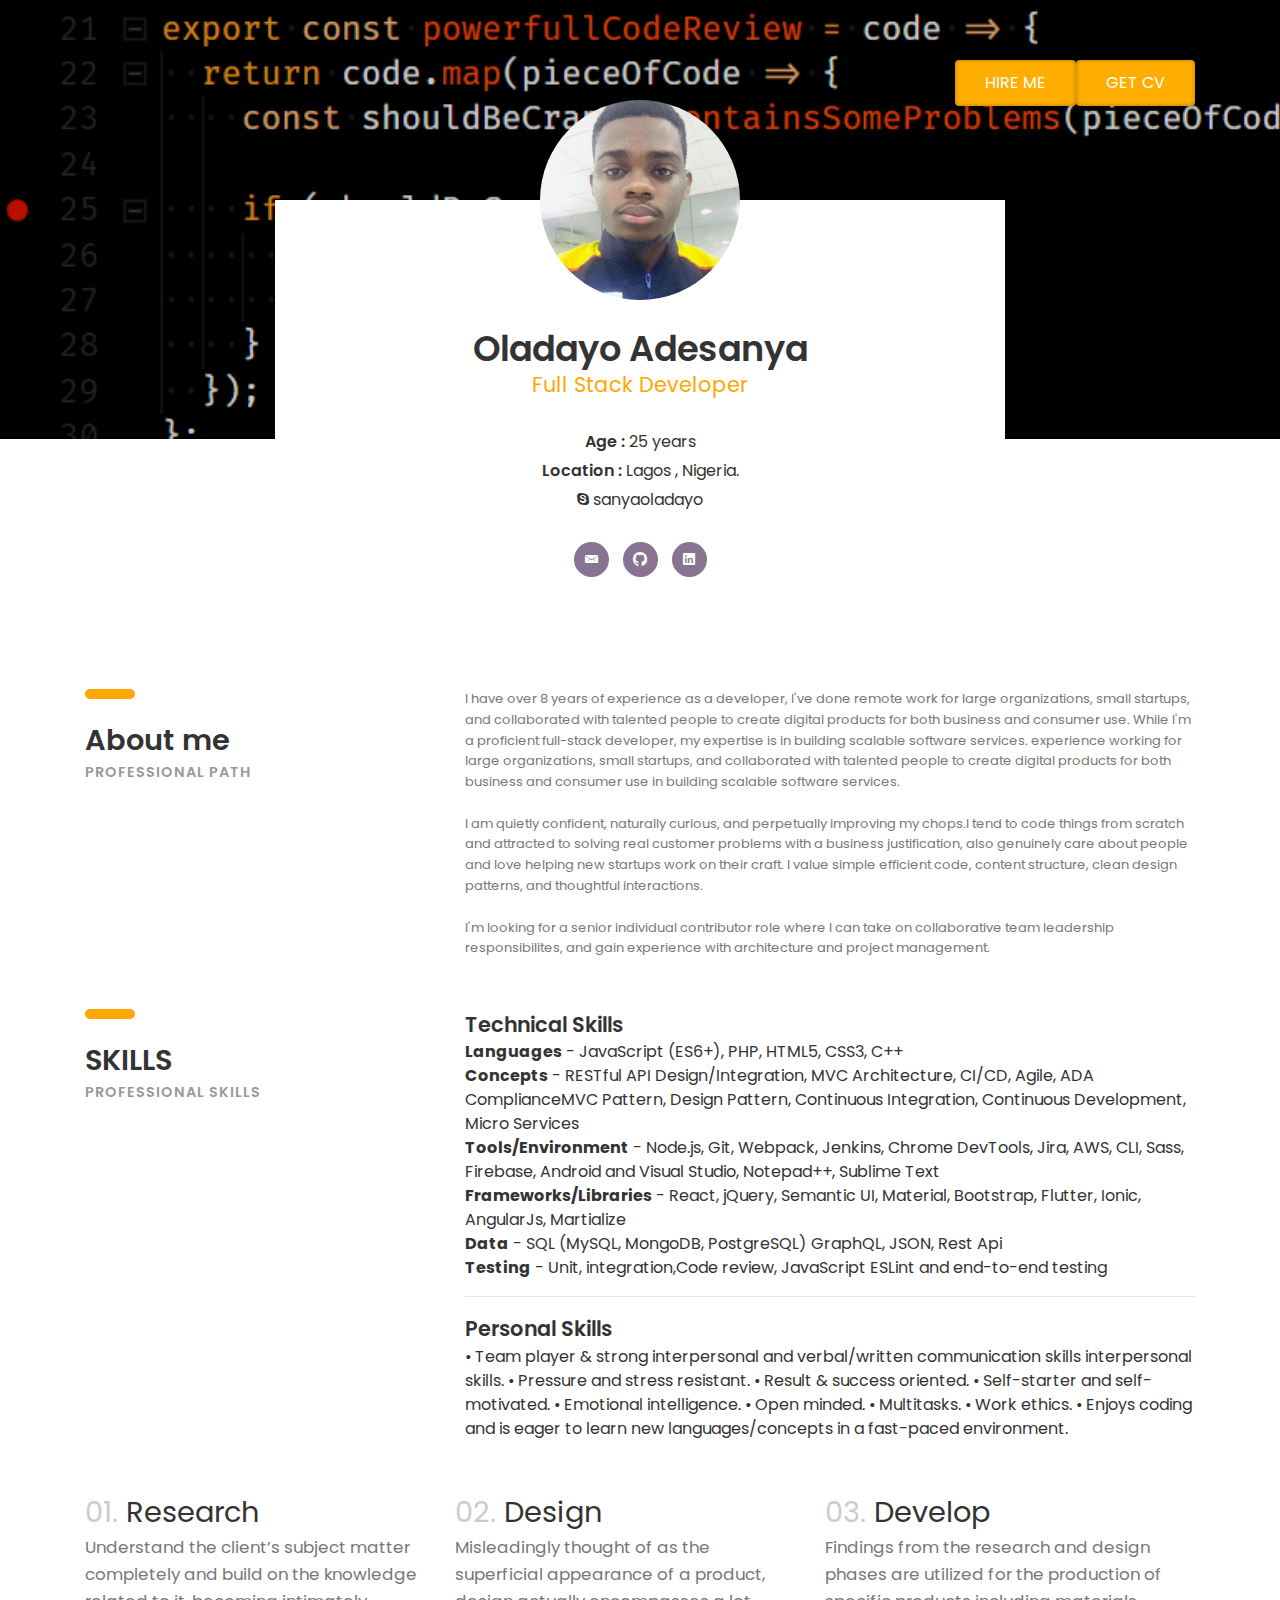
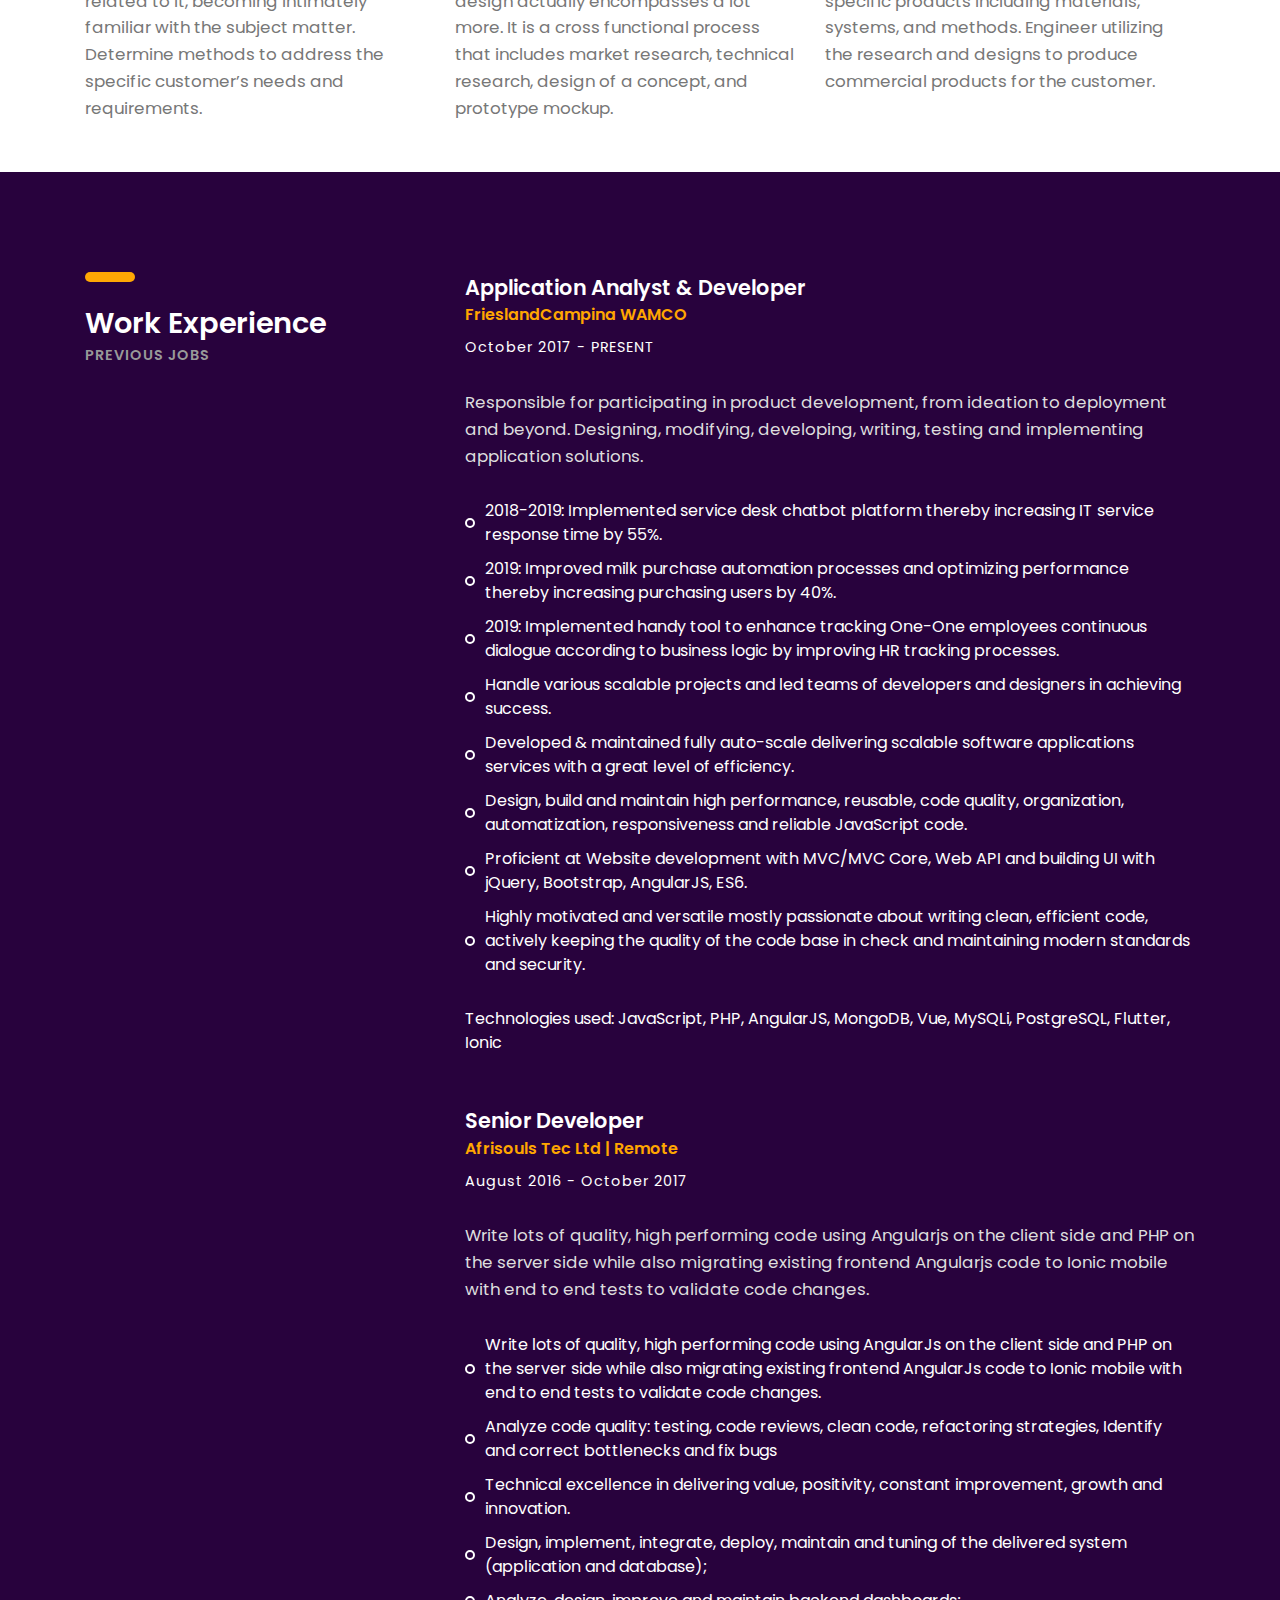
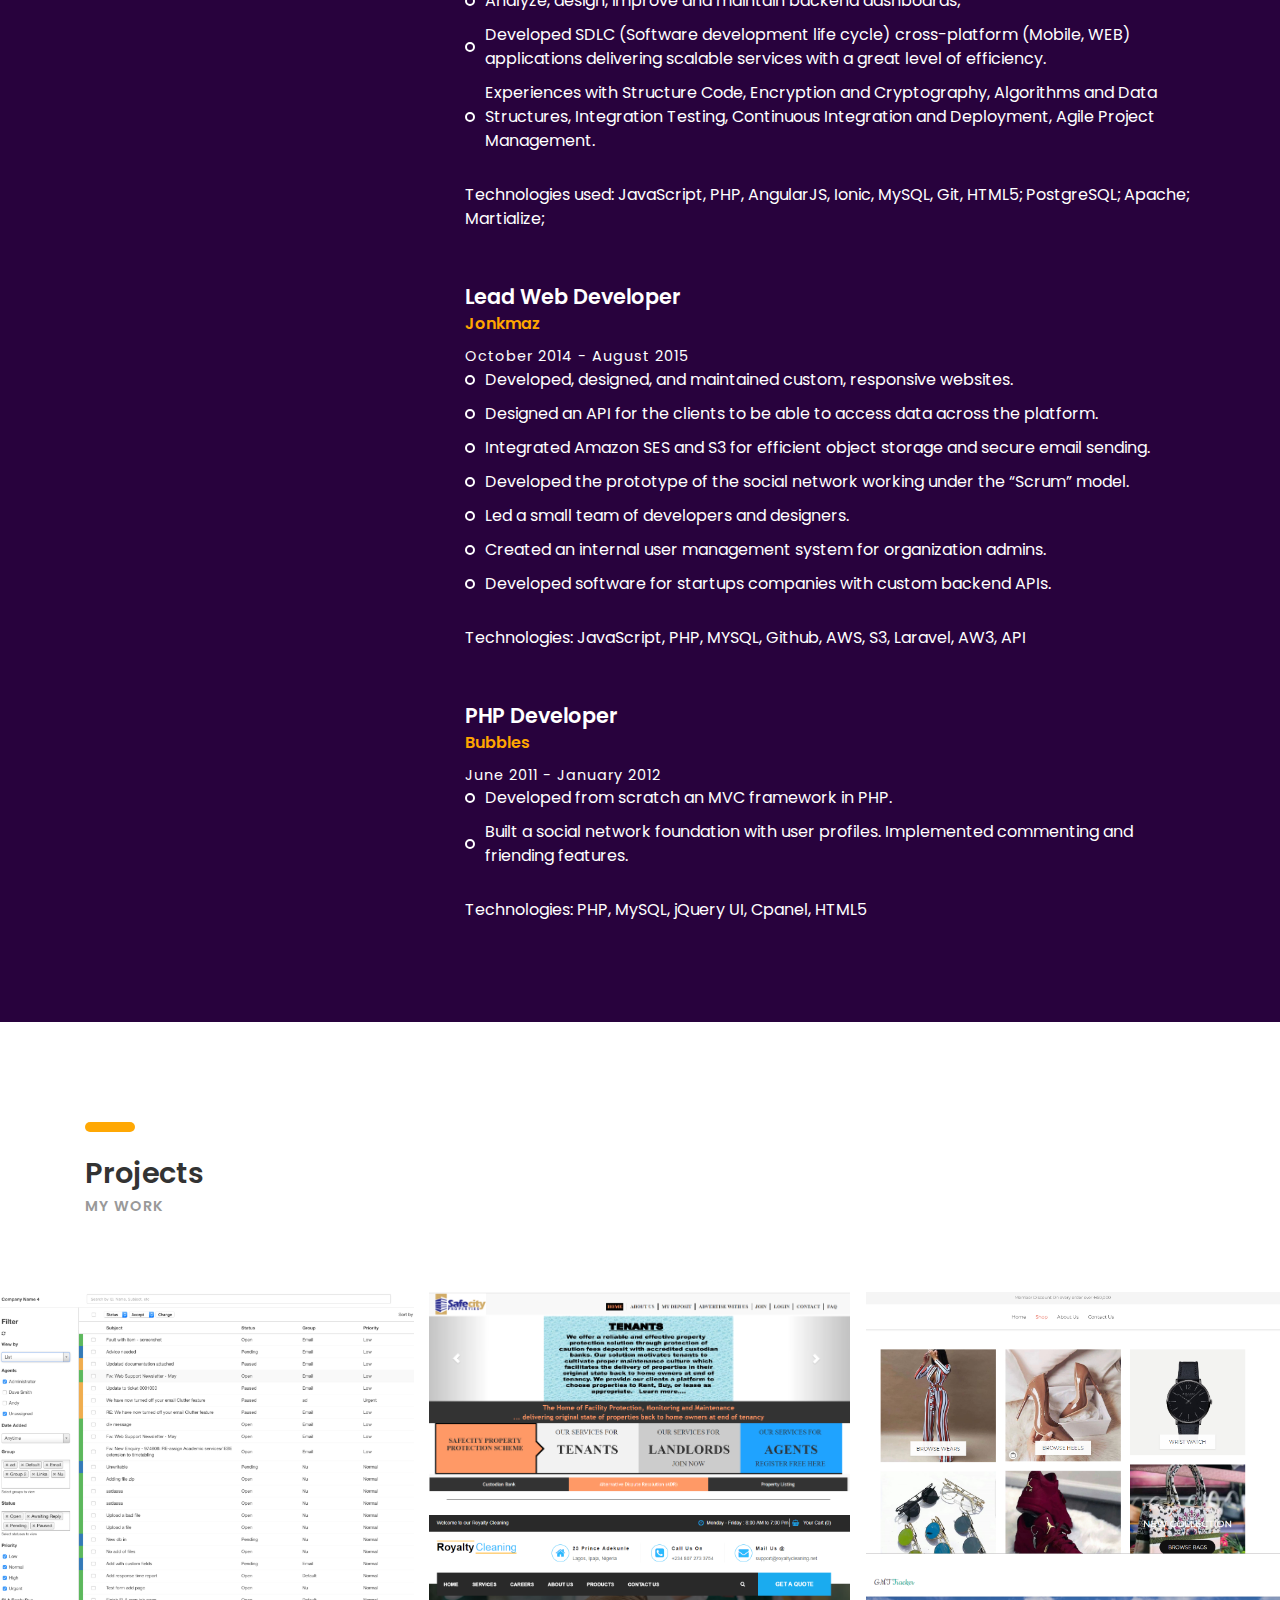
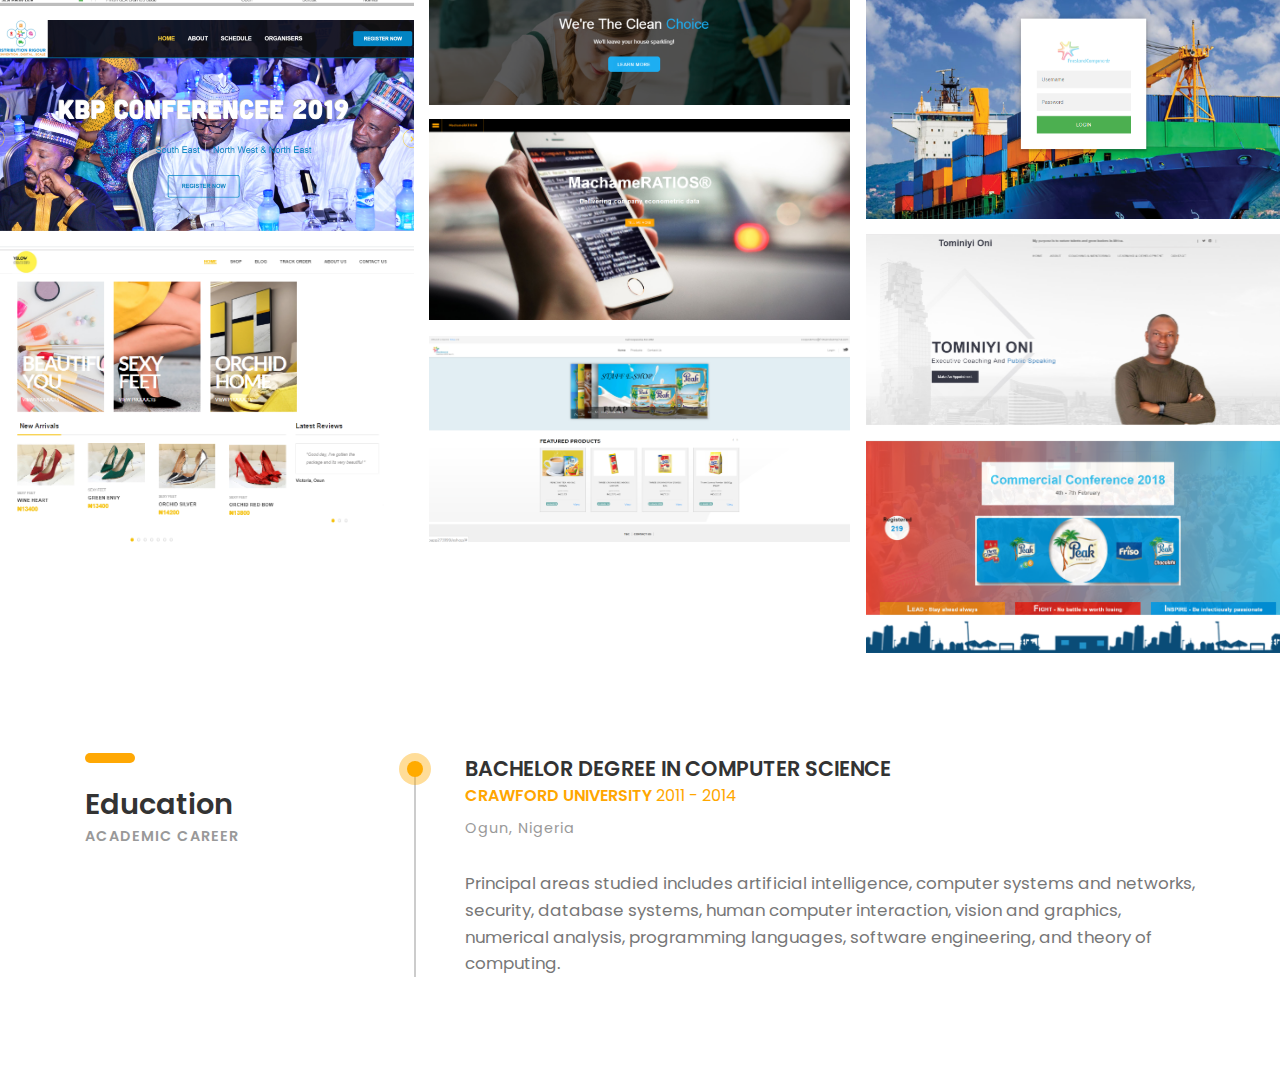
==== index.html @ 8fc43f2d "Update index.html" ====
<!DOCTYPE HTML>
<html lang="en">

<meta http-equiv="content-type" content="text/html;charset=UTF-8" />
<head>
	<title>Oladayo Adesanya - Resume </title>
	<meta http-equiv="X-UA-Compatible" content="IE=edge">
    <meta name="viewport" content="width=device-width, initial-scale=1">
	<meta charset="UTF-8">
	<link rel="shortcut icon" type="image/x-icon" href="cv.ico"/>
	
	<!-- Font -->
	
	<link href="https://fonts.googleapis.com/css?family=Poppins:400,500,600,700%7CAllura" rel="stylesheet">
	
	<!-- Stylesheets -->
	
	<link href="https://stackpath.bootstrapcdn.com/bootstrap/4.4.1/css/bootstrap.min.css" rel="stylesheet">
	
	<link href="/common-css/ionicons.css" rel="stylesheet">
	
	<link href="/common-css/fluidbox.min.css" rel="stylesheet">
	
	<link href="/01-cv-portfolio/css/styles.css" rel="stylesheet">
	
	<link href="/01-cv-portfolio/css/responsive.css" rel="stylesheet">
	
</head>
<body>
	<header>
		<div class="container">
				<a class="downlad-btn" style="cursor:pointer;" data-toggle="modal" onclick="wiget(0)" data-target="#myModal"> GET CV </a>
			
				<a class="downlad-btn btn-primary" style="cursor:pointer;" data-toggle="modal" onclick="wiget(1)" data-target="#myModal"> HIRE ME </a>
		</div>
	</header>
	
	<section class="intro-section">
		<div class="container">
			<div class="row">
				<div class="col-md-1 col-lg-2"></div>
				<div class="col-md-10 col-lg-8">
					<div class="intro">
						<div class="profile-img"><img src="images/dayo.jfif" alt=""></div>
						<h2><b>Oladayo Adesanya</b></h2>
						<h4 class="font-yellow">Full Stack Developer</h4>
						<ul class="information margin-tb-30">
							<li><b>Age : </b>25 years</li>
							<li><b>Location : </b>Lagos , Nigeria.</li>
							<li><i class="ion-social-skype"></i> sanyaoladayo </li>
						</ul>
						<ul class="social-icons">
							<li><a href="mailto:sanyaoladayo@gmail.com" target="_self"><i class="ion-email"></i></a></li>
							<li><a href="https://github.com/sanyaoladayo" target="_blank"> <i class="ion-social-github"></i> </a></li>
							<li><a href="https://www.linkedin.com/in/oladayo-a-65a210161/" target="_blank"><i class="ion-social-linkedin"></i></a></li>
						</ul>
					</div><!-- intro -->
				</div><!-- col-sm-8 -->
			</div><!-- row -->
		</div><!-- container -->
	</section>
	
	<section class="about-section section">
		<div class="container">
			<div class="row">
				<div class="col-sm-4">
					<div class="heading">
						<h3><b>About me</b></h3>
						<h6 class="font-lite-black"><b>PROFESSIONAL PATH</b></h6>
					</div>
				</div><!-- col-sm-4 -->
				<div class="col-sm-8">
					<p class="margin-b-50" style="font-size:13px;">
						
							I have over 8 years of experience as a developer,  I've done remote work for large organizations, small startups, and collaborated with talented people to create digital products for both business and consumer use. While I'm a proficient full-stack developer, my expertise is in building scalable software services.
							experience working for large organizations, small startups, and collaborated with talented people to create digital products for both business and consumer use in building scalable software services.
							<br/><br/>
								I am quietly confident, naturally curious, and perpetually improving my chops.I tend to code things from scratch and attracted to solving real customer problems with a business justification, also genuinely care about people and love helping new startups work on their craft. I value simple efficient code, content structure, clean design patterns, and thoughtful interactions. 
 
								<br/><br/>I'm looking for a senior individual contributor role where I can take on collaborative team leadership responsibilites, and gain experience with architecture and project management.
						 </p>
				</div><!-- col-sm-8 -->
				<div class="col-sm-4">
						<div class="heading">
							<h3><b>SKILLS</b></h3>
							<h6 class="font-lite-black"><b>PROFESSIONAL SKILLS</b></h6>
						</div>
					</div><!-- col-sm-4 -->

					
					<div class="col-sm-8">
							<h4><b>Technical Skills</b></h4>
							<ul>
									<li><strong>Languages</strong> - JavaScript (ES6+), PHP, HTML5, CSS3, C++</li>
									<li><strong>Concepts</strong> - RESTful API Design/Integration, MVC Architecture, CI/CD, Agile, ADA ComplianceMVC Pattern, Design Pattern, Continuous Integration, Continuous Development, Micro Services</li>
									<li><strong>Tools/Environment</strong> - Node.js, Git, Webpack, Jenkins, Chrome DevTools, Jira, AWS, CLI, Sass, Firebase, Android and Visual Studio, Notepad++, Sublime Text</li>
									<li><strong>Frameworks/Libraries</strong> - React, jQuery, Semantic UI, Material, Bootstrap, Flutter, Ionic, AngularJs, Martialize </li>
									<li><strong>Data</strong> - SQL (MySQL, MongoDB, PostgreSQL) GraphQL, JSON, Rest Api</li>
									<li><strong>Testing</strong> - Unit, integration,Code review, JavaScript ESLint and end-to-end testing</li>
									</ul>
									<hr/>
									<h4><b>Personal Skills</b></h4>
									
									&bull;	Team player & strong interpersonal and verbal/written communication skills interpersonal skills. 
									&bull;	Pressure and stress resistant.
									&bull;	Result & success oriented.
									&bull;	Self-starter and self-motivated. 
									&bull;	Emotional intelligence.
									&bull;	Open minded.
									&bull;	Multitasks.
									&bull;	Work ethics. 
									&bull;	Enjoys coding and is eager to learn new languages/concepts in a fast-paced environment.

							<p class="margin-b-50" style="font-size:13px;">
									
									 </p>
						</div><!-- col-sm-8 -->
			
	<div class="row col-sm-12 col-md-12 col-lg-12" style="background:#fff;">

		<div class="col-sm-4" >

		<div class="">
			<h3><span style="color: #cccccc;">01.</span>&nbsp;Research</h3>
<p>Understand the client’s subject matter completely and build on the knowledge related to it, becoming intimately familiar with the subject matter. Determine methods to address the specific customer’s needs and requirements.</p>

		</div>
	</div>
	<div class="col-sm-4">

		<div class="">
			<h3><span style="color: #cccccc;">02.</span>&nbsp;Design</h3>
<p>Misleadingly thought of as the superficial appearance of a product, design&nbsp;actually encompasses a lot more. It is a cross functional process that includes market research, technical research, design of a concept,&nbsp;and prototype mockup.</p>

		</div>
	</div>
	<div class="col-sm-4">

		<div class="">
			<h3><span style="color: #cccccc;">03.</span>&nbsp;Develop</h3>
<p>Findings from the research and design phases are utilized for the production of specific products including materials, systems, and methods. Engineer utilizing the research and designs to produce commercial products for the customer.</p>

		</div>
	</div>
		


			</div><!-- row -->
		</div><!-- container -->
	</section><!-- about-section -->
	
	<section class="experience-section section" style="display:;">
		<div class="container">
			<div class="row">
				<div class="col-sm-4">
					<div class="heading">
						<h3><b>Work Experience</b></h3>
						<h6 class="font-lite-black"><b>PREVIOUS JOBS</b></h6>
					</div>
				</div><!-- col-sm-4 -->
				<div class="col-sm-8">
				
					<div class="experience margin-b-50">
						<h4><b>Application Analyst & Developer </b></h4>
						<h5 class="font-yellow"><b>FrieslandCampina WAMCO </b></h5>
						<h6 class="margin-t-10">October 2017 - PRESENT</h6>
						<p class="font-semi-white margin-tb-30"><i class="fa fa-arrow-right"></i> 
							 Responsible for participating in product development, from ideation to deployment and beyond. Designing, modifying, developing, writing, testing and implementing application solutions.</p>
						<ul class="list margin-b-30">
							<li>2018-2019: Implemented service desk chatbot platform thereby increasing IT service response time by 55%.</li>
<li>2019: Improved milk purchase automation processes and optimizing performance thereby increasing purchasing users by 40%.</li>
<li>2019: Implemented handy tool to enhance tracking One-One employees continuous dialogue according to business logic by improving HR tracking processes.</li>
					<li> Handle various scalable projects and led teams of developers and designers in achieving success. </li>
					<li>	Developed & maintained fully auto-scale delivering scalable software applications services with a great level of efficiency. </li>
					<li>	Design, build and maintain high performance, reusable, code quality, organization, automatization, responsiveness and reliable JavaScript code.</li>
					<li>	Proficient at Website development with MVC/MVC Core, Web API and building UI with jQuery, Bootstrap, AngularJS, ES6.</li>
					<li>	Highly motivated and versatile mostly passionate about writing clean, efficient code, actively keeping the quality of the code base in check and maintaining modern standards and security.</li>
					
					
				
				
				</ul>
					Technologies used: JavaScript, PHP, AngularJS, MongoDB, Vue, MySQLi, PostgreSQL, Flutter, Ionic
					</div><!-- experience -->
					
					<div class="experience margin-b-50">
						<h4><b>Senior Developer</b></h4>
						<h5 class="font-yellow"><b>Afrisouls Tec Ltd | Remote</b></h5>
						<h6 class="margin-t-10">August 2016 - October 2017</h6>
						<p class="font-semi-white margin-tb-30">
							Write lots of quality, high performing code using Angularjs on the client side and PHP on the server side while also migrating existing frontend Angularjs code to Ionic mobile with end to end tests to validate code changes.</p>
						<ul class="list margin-b-30">
							<li>	Write lots of quality, high performing code using AngularJs on the client side and PHP on the server side while also migrating existing frontend AngularJs code to Ionic mobile with end to end tests to validate code changes.</li>
								<li>	Analyze code quality: testing, code reviews, clean code, refactoring strategies, Identify and correct bottlenecks and fix bugs</li>
									<li>	Technical excellence in delivering value, positivity, constant improvement, growth and innovation. </li>
										<li>	Design, implement, integrate, deploy, maintain and tuning of the delivered system (application and database);</li>
											<li>	 Analyze, design, improve and maintain backend dashboards;</li>
												<li>Developed SDLC (Software development life cycle) cross-platform (Mobile, WEB) applications delivering scalable services with a great level of efficiency.</li>
													<li>	Experiences with Structure Code, Encryption and Cryptography, Algorithms and Data Structures, Integration Testing, Continuous Integration and Deployment, Agile Project Management.</li>

						</ul>Technologies used: JavaScript, PHP, AngularJS, Ionic, MySQL, Git, HTML5; PostgreSQL; Apache; Martialize;
					</div><!-- experience -->
					<div class="experience margin-b-50">
							<h4><b>Lead Web Developer</b></h4>
							<h5 class="font-yellow"><b>Jonkmaz </b></h5>
							<h6 class="margin-t-10">October 2014 - August 2015</h6>
							<!--<p class="font-semi-white margin-tb-30">Website and software application designing, building, maintaining, streamlining navigation and increasing online presence to potential customers.</p>
							-->
							<ul class="list margin-b-30">
									<li>	Developed, designed, and maintained custom, responsive websites.</li>
									<li>	Designed an API for the clients to be able to access data across the platform.</li>
									<li>	Integrated Amazon SES and S3 for efficient object storage and secure email sending.</li>
								    <li>	Developed the prototype of the social network working under the “Scrum” model.</li>
									<li>	Led a small team of developers and designers.</li>
									<li>	Created an internal user management system for organization admins.</li>
									<li>	Developed software for startups companies with custom backend APIs.</li>
									</ul> Technologies: JavaScript, PHP, MYSQL, Github, AWS, S3, Laravel, AW3, API
						</div><!-- experience -->

						<div class="experience margin-b-50">
								<h4><b>PHP Developer</b></h4>
								<h5 class="font-yellow"><b>Bubbles </b></h5>
								<h6 class="margin-t-10">June 2011 - January 2012</h6>
								<!--<p class="font-semi-white margin-tb-30">Website and software application designing, building, maintaining, streamlining navigation and increasing online presence to potential customers.</p>
								-->
								<ul class="list margin-b-30">
							<li>	Developed from scratch an MVC framework in PHP.</li>
                      <li>Built a social network foundation with user profiles. Implemented commenting and friending features. 
						</li></ul>Technologies: PHP, MySQL, jQuery UI, Cpanel, HTML5</div>
					
				</div><!-- col-sm-8 -->
			</div><!-- row -->
		</div><!-- container -->
		
	</section><!-- experience-section -->

	
	<section class="portfolio-section section">
			<div class="container">
				<div class="row">
					<div class="col-sm-4">
						<div class="heading">
							<h3><b>Projects</b></h3>
							<h6 class="font-lite-black"><b>MY WORK</b></h6>
						</div>
					</div><!-- col-sm-4 -->
					<div class="col-sm-8">
						<div class="portfolioFilter clearfix margin-b-80">
						</div><!-- portfolioFilter -->
					</div><!-- col-sm-8 -->
				</div><!-- row -->
			</div><!-- container -->
			
			<div class="portfolioContainer">
					<div class="p-item web-design portfolio-column">
							<img src="images/Screenshot_12.png" alt="">
							<div class="portfolio-hover">
								<div class="portfolio-content"> 
									<h2>Service Desk</h2>
									<p>SERVICE MANAGEMENT SYSTEM THAT ALLOWS YOU TO CONSOLIDATE TOOLS, TRANSFORM THE WAY YOU DELIVER SERVICES,  AND IMPROVE CUSTOMER EXPERIENCE. </p>
								</div>
								<div class="portfolio-overlay"></div>
							</div>
							
						</div><!-- p-item -->

						<div class="p-item web-design portfolio-column">
								<img src="images/Screenshot_15.png" alt="">
								<div class="portfolio-hover">
									<div class="portfolio-content">
										<h2>SafecityProperties </h2>
										<p>NIGERIA'S LEADING TENANTS PROPERTY PLATFORM.</p>
									</div>
									<div class="portfolio-overlay"></div>
								</div>
								
							</div><!-- p-item -->

				<div class="p-item web-design portfolio-column">
						<img src="images/Screenshot_5.png" alt="">
						<div class="portfolio-hover">
							<div class="portfolio-content">
								<h2>Eiley Collection</h2>
								<p>Online Fashion Store </p>
								<!-- <hr>
								<p><a class="view">View Site</a> </p> -->
							</div>
							<div class="portfolio-overlay"></div>
						</div>
				</div><!-- p-item -->

				<div class="p-item web-design portfolio-column">
					<img src="images/Screenshot_1.png" alt="">
					<div class="portfolio-hover">
						<div class="portfolio-content">
							 <h2>Royalty Cleaning </h2>
							<p>CLEANING SERVICES</p>
							
							<!-- <hr>
								<p><a class="view">View Site</a> </p> -->
						</div>
						<div class="portfolio-overlay"></div>
					</div>
			</div><!-- p-item -->

			<div class="p-item web-design portfolio-column">
				<img src="images/Screenshot_2.png" alt="">
				<div class="portfolio-hover">
					<div class="portfolio-content">
						<h2>GMT Tracker</h2>
						<p>INVOICE SHIPPMENT TRACKING </p>
						<!-- <hr>
						<p>View details.</p> -->
					</div>
					<div class="portfolio-overlay"></div>
				</div>
		</div><!-- p-item -->


		<div class="p-item web-design portfolio-column">
			<img src="images/Screenshot_3.png" alt="">
			<div class="portfolio-hover">
				<div class="portfolio-content">
					<h2>KBP Conference </h2>
					<p>CONFERENCE PORTAL </p>
					<!-- <hr>
					<p>View details.</p> -->
				</div>
				<div class="portfolio-overlay"></div>
			</div>
	</div><!-- p-item, sp , yeloorchild. confer 20  -->


	<div class="p-item web-design portfolio-column">
		<img src="images/Screenshot_4.png" alt="">
		<div class="portfolio-hover">
			<div class="portfolio-content">
				<h2>MachameRATIOS</h2>
				<p>DELIVERING DATA </p>
				<!-- <hr>
				<p>View details.</p> -->
			</div>
			<div class="portfolio-overlay"></div>
		</div>
		
</div><!-- p-item -->

<div class="p-item web-design portfolio-column">
	<img src="images/Screenshot_6.png" alt="">
	<div class="portfolio-hover">
		<div class="portfolio-content">
			<h2>Tominiyi Oni</h2>
			
			<p>EXECUTIVE COACHING AND PUBLIC SPEAKING </p>
			<!-- <hr>
				<p><a class="view">View Site</a> </p> -->
		</div>
		<div class="portfolio-overlay"></div>
	</div>
	
</div><!-- p-item -->

<div class="p-item web-design portfolio-column">
	<img src="images/Screenshot_11.png" alt="">
	<div class="portfolio-hover">
		<div class="portfolio-content">
			<h2>Yelow Orchid </h2>
			<p>FASHION STORE</p>
			<!-- <hr>	<p><a class="view">View Site</a> </p> -->
		</div>
		<div class="portfolio-overlay"></div>
	</div>
	
</div><!-- p-item -->

<div class="p-item web-design portfolio-column">
	<img src="images/Screenshot_10.png" alt="">
	<div class="portfolio-hover">
		<div class="portfolio-content">
			<h2>Staff E-shop</h2>
			<p>EMPLOYEES SHOPPING PORTAL</p>
		</div>
		<div class="portfolio-overlay"></div>
	</div>
	
</div><!-- p-item -->

<div class="p-item web-design portfolio-column">
	<img src="images/Screenshot_9.png" alt="">
	<div class="portfolio-hover">
		<div class="portfolio-content">
			<h2>SALES CONFERENCE </h2>
			<p>CONFERENCE PORTAL</p>
		</div>
		<div class="portfolio-overlay"></div>
	</div>
	
</div><!-- p-item -->


			
			</div><!-- portfolioContainer -->
			
		</section><!-- portfolio-section -->
	
	<section class="education-section section">
		<div class="container">
			<div class="row">
				<div class="col-sm-4">
					<div class="heading">
						<h3><b>Education</b></h3>
						<h6 class="font-lite-black"><b>ACADEMIC CAREER</b></h6>
					</div>
				</div><!-- col-sm-4 -->
				<div class="col-sm-8">
					<div class="education-wrapper">
					   <div class="education margin-b-50">
							<h4><b>BACHELOR DEGREE IN COMPUTER SCIENCE</b></h4>
							<h5 class="font-yellow"><b>CRAWFORD  UNIVERSITY</b> 2011 - 2014</h5>
							<h6 class="font-lite-black margin-t-10">Ogun, Nigeria</h6>
							<p class="margin-tb-30">Principal areas studied includes artificial intelligence, computer systems and networks, security, database systems, human computer interaction, vision and graphics, numerical analysis, programming languages, software engineering, and theory of computing.</p>
						</div><!-- education -->
					</div><!-- education-wrapper -->
				</div><!-- col-sm-8 -->
			</div><!-- row -->
		</div><!-- container -->
		
	</section><!-- about-section -->
	
	
	<footer style="display: none">
		<p class="copyright">
Copyright &copy;<script>document.write(new Date().getFullYear());</script> All rights reserved 
		</p>

	</footer>
	<!-- Modal -->
<div id="myModal" class="modal fade" role="dialog">
		<div class="modal-dialog">
	  
		  <!-- Modal content-->
		  <div class="modal-content">
			<div class="modal-header">
			  <button type="button" class="close" data-dismiss="modal">&times;</button>
			  <h4 class="modal-title">CV</h4>
			</div>
			<div class="modal-body">
			  <p >
					<div id="form">
						<form name="form1" method="post" action="javascript:cvnotify();">
							<input type="" value="" id="wigetvalue" />
								<div class="input-group">
									<input type="text" class="form-control" id="email1" name="email1" placeholder="Your email address">
									<div class="input-group-btn">
										<button class="btn btn-primary" type="submit">
										Notify <i class="ion-paper-airplane"></i>
										</button>
									</div>
								</div>
								<div id="error" style="color:red;"></div> 
						</form>
				    </div>
					    <div id="cvnotify">
							<h4>Notification</h4>
							<div>I have been notified about your interest, I will be reaching out to you. Cheers </div>
						</div>
			  </p>
			  
			</div>
			<div class="modal-footer">
			  <button type="button" class="btn btn-default" data-dismiss="modal">Close</button>
			</div>
		  </div>
	  
		</div>
	  </div>
	  <div id="load">...</div>
	  
		<!-- <div class="content-blocks pop">
			<div id="close-pop" class="close-pop">Close <i class="ion-ios-close-empty"></i></div>
			<section class="content"></section>
		</div> -->
	  
	<!-- SCIPTS -->
	<script src="common-js/jquery-3.2.1.min.js"></script>
	
	<script src="common-js/tether.min.js"></script>
	
	<script src="common-js/bootstrap.js"></script>
	
	<script src="common-js/isotope.pkgd.min.js"></script>
	
	<script src="common-js/jquery.waypoints.min.js"></script>
	
	<script src="common-js/scripts.js"></script>
	<script>
		function wiget(w){
			$('#wigetvalue').val(w);
			if(w > 0)
			$('.modal-title').text('HIRE ME'); 
		   else
           $('.modal-title').text('GET CV');

		   if($('#wigetvalue').val() !== w)
		   $('#form').show(); $('#cvnotify').hide();
		}
		function cvnotify(){
			
			var inputMail = $('#email1').val();
			var text = $('#wigetvalue').val();
			$('#error').text('');
			var mailformat = /^\w+([\.-]?\w+)*@\w+([\.-]?\w+)*(\.\w{2,3})+$/;
				if(inputMail.match(mailformat))
				{
				document.form1.email1.focus();
				//return true;
				//send form
				$("#load").load( "sendcv.php?to="+inputMail+'&e='+text);
				$('#form').hide(); $('#cvnotify').show();
				}
				else
				{
				$('#error').text("You have entered an invalid email address!");
				document.form1.email1.focus();
				return false;
				}
		}

</script>


</body>

</html>
---- common-css/fluidbox.min.css ----
@-webkit-keyframes a{0%{-webkit-transform:translate(-50%,-50%) rotateX(0) rotateY(0);transform:translate(-50%,-50%) rotateX(0) rotateY(0)}50%{-webkit-transform:translate(-50%,-50%) rotateX(-180deg) rotateY(0);transform:translate(-50%,-50%) rotateX(-180deg) rotateY(0)}to{-webkit-transform:translate(-50%,-50%) rotateX(-180deg) rotateY(-180deg);transform:translate(-50%,-50%) rotateX(-180deg) rotateY(-180deg)}}@keyframes a{0%{-webkit-transform:translate(-50%,-50%) rotateX(0) rotateY(0);transform:translate(-50%,-50%) rotateX(0) rotateY(0)}50%{-webkit-transform:translate(-50%,-50%) rotateX(-180deg) rotateY(0);transform:translate(-50%,-50%) rotateX(-180deg) rotateY(0)}to{-webkit-transform:translate(-50%,-50%) rotateX(-180deg) rotateY(-180deg);transform:translate(-50%,-50%) rotateX(-180deg) rotateY(-180deg)}}.fluidbox{outline:none}.fluidbox__overlay{background-color:hsla(0,0%,100%,.85);cursor:pointer;cursor:zoom-out;opacity:0;pointer-events:none;position:fixed;top:-100%;left:0;bottom:-100%;right:0;-webkit-transition:all .5s ease-in-out;transition:all .5s ease-in-out}.fluidbox--opened .fluidbox__overlay{pointer-events:auto}.fluidbox__wrap{background-position:center center;background-size:cover;margin:0 auto;position:relative;-webkit-transition:all .5s ease-in-out;transition:all .5s ease-in-out}.fluidbox--closed .fluidbox__thumb,.fluidbox__thumb{-webkit-transition:opacity 0s ease-in-out 0s;transition:opacity 0s ease-in-out 0s}.fluidbox__ghost{background-size:100% 100%;background-position:center center;background-repeat:no-repeat;position:absolute;-webkit-transition:opacity 0s 0s,-webkit-transform .5s 0s;transition:opacity 0s 0s,-webkit-transform .5s 0s;transition:opacity 0s 0s,transform .5s 0s;transition:opacity 0s 0s,transform .5s 0s,-webkit-transform .5s 0s}.fluidbox--opened .fluidbox__ghost{cursor:pointer;cursor:zoom-out}.fluidbox--closed .fluidbox__ghost{-webkit-transition:opacity 0s .5s,-webkit-transform .5s 0s;transition:opacity 0s .5s,-webkit-transform .5s 0s;transition:opacity 0s .5s,transform .5s 0s;transition:opacity 0s .5s,transform .5s 0s,-webkit-transform .5s 0s}.fluidbox__loader{opacity:0;-webkit-perspective:200px;perspective:200px;pointer-events:none;position:absolute;top:0;left:0;bottom:0;right:0}.fluidbox__loader:before{background-color:hsla(0,0%,100%,.85);content:'';-webkit-transform-style:preserve-3d;transform-style:preserve-3d;position:absolute;top:50%;left:50%;width:20%;padding-bottom:20%;-webkit-transform:translate(-50%,-50%);transform:translate(-50%,-50%);-webkit-transition-property:-webkit-transform;transition-property:-webkit-transform;transition-property:transform;transition-property:transform,-webkit-transform;-webkit-transition-duration:.5s;transition-duration:.5s;-webkit-transition-delay:0s;transition-delay:0s}.fluidbox--loading .fluidbox__loader{opacity:1;-webkit-transition:opacity .5s ease-in-out .5s;transition:opacity .5s ease-in-out .5s}.fluidbox--loading .fluidbox__loader:before{-webkit-animation:a 1s 0s infinite ease-in-out forwards;animation:a 1s 0s infinite ease-in-out forwards}
/*# sourceMappingURL=fluidbox.min.css.map */
---- 01-cv-portfolio/css/styles.css ----
/*
====================================================

* 	[Master Stylesheet]
	
	Theme Name :  
	Version    :  
	Author     :  
	Author URI :  

====================================================

	TOC
	
	1. PRIMARY STYLES
	2. COMMONS FOR PAGE DESIGN
	3. HEADER
	4. INTRO SECTION
	5. PORFOLIO SECTION
	6. ABOUT SECTION
	7. EXPERIENCE SECTION
	8. EDUCATION SECTION
	9. COUNTER SECTION
	10. FOOTER

====================================================


/* ---------------------------------
1. PRIMARY STYLES
--------------------------------- */

html{ font-size: 100%; height: 100%; overflow-x: hidden; margin: 0px;  padding: 0px; touch-action: manipulation; }


body{ font-size: 16px; font-family: 'Poppins', serif; width: 100%; height: 100%; margin: 0; font-weight: 400;
	-webkit-font-smoothing: antialiased; -moz-osx-font-smoothing: grayscale; word-wrap: break-word; 
	color: #333; }

h1, h2, h3, h4, h5, h6, p, a, ul, span, li, img, inpot, button{ margin: 0; padding: 0; }

h1,h2,h3,h4,h5,h6{ line-height: 1.5; font-weight: inherit; }

h1,h2,h3{ font-family: 'Poppins', cursive; }

p{ line-height: 1.6; font-size: 1.05em; font-weight: 400; color: #777; }

h1{ font-size: 4em; line-height: 1; }
h2{ font-size: 2.2em; line-height: 1.1; }
h3{ font-size: 1.8em; }
h4{ font-size: 1.3em; }
h5{ font-size: 1em; }
h6{ font-size: .9em; letter-spacing: 1px; }

a, button{ display: inline-block; text-decoration: none; color: inherit; line-height: 1; 
	-webkit-transition: all .25s ease-in-out; transition: all .25s ease-in-out; }

a:focus, a:active, a:hover,
button:focus, button:active, button:hover,
a b.light-color:hover{ text-decoration: none; color: #FFA804; }

b{ font-weight: 600; }

img{ width: 100%; }

li{ list-style: none; display: inline-block; }

span{ display: inline-block; }

button{ outline: 0; border: 0; background: none; cursor: pointer; }

.icon{ font-size: 1.1em; display: inline-block; line-height: inherit; }

[class^="icon-"]:before, [class*=" icon-"]:before{ line-height: inherit; }

b.max-bold{ font-weight: 700; }



/* ---------------------------------
2. COMMONS FOR PAGE DESIGN
--------------------------------- */

.section{ padding: 100px 0 50px; }

.section .heading{ margin-bottom: 60px; }

.section .heading:before{ content:''; height: 10px; width: 50px; border-radius: 5px;
	margin-bottom: 20px; display: block; background: #FFA804; }
	
.margin-t-10{ margin-top: 10px; }

.margin-b-30{ margin-bottom: 30px; }
.margin-b-50{ margin-bottom: 50px; }

.margin-tb-30{ margin-top: 30px; margin-bottom: 30px; }

.font-yellow{ color: #FFA600; }

.font-semi-white{ color: #ddd; }

.font-lite-black{ color: #999; }


/* ---------------------------------
3. HEADER
--------------------------------- */

header{ position: absolute; top: 30px; left: 0; right: 0; z-index: 100; }

header .heading-wrapper{ border-radius: 5px; padding: 30px 40px 20px; background: #FFAD01; color: #fff; }

header .info{ margin-bottom: 10px; }

header .info .icon{ float: left; font-size: 30px; }

header .info .right-area{ margin-left: 45px; }

header .downlad-btn{ padding: 15px 30px; border-radius: 4px; float: right; margin-top: 30px;
	box-shadow: inset 0 0px 4px rgba(0,0,0,.3); background: #FFAD01; color: #fff; 
	-webkit-transition: all .2s ease; transition: all .2s ease; }

header .downlad-btn:hover{ -webkit-transform: translateY(-4px); transform: translateY(-4px); }

/* ---------------------------------
4. INTRO SECTION
--------------------------------- */
#cvnotify{ display:none;} #load{ display: none;}
.intro-section{ padding-top: 100px; position: relative; background-size: cover; 
	z-index: 1;background-image: url(../../images/q6lglosnajv9qo3mrnrvptucdxi.png); }

.intro-section:before{ content:''; z-index: -1; position: absolute; top: 0; bottom: 0; left: 0; 
	right: 0; background: rgba(0,0,0, .2); }
	
.intro-section:after{ content: ''; position: absolute; bottom: 0; left: 0; right: 0;
	height: 150px; z-index: -1; background: #fff; }

.intro{ padding: 0 20px; margin-top: 100px; text-align: center; background: #fff; }

.intro .profile-img{ height: 200px; width: 200px; border-radius: 100px; margin: 0 auto; 
	overflow: hidden; position: relative; top: -100px; margin-bottom: -70px;  }

.intro .information > li{ display: block; margin: 5px 0; }

.intro .social-icons > li > a{ height: 35px; line-height: 35px; width: 35px; border-radius: 20px; 
	overflow: hidden; z-index: 1; position: relative; margin: 0 5px 5px; background: #887392; color: #fff; }

.intro .social-icons > li > a:after{ content: ''; position: absolute; bottom: 0; left: 0; right: 0;
	top: 0; z-index: -1; border-radius: 20px; background: #FFA804; 
	-webkit-transition: all .2s ease; transition: all .2s ease;
	-webkit-transform: scale(0); transform: scale(0); }

.intro .social-icons > li > a:hover:after{ -webkit-transform: scale(1); transform: scale(1); }


/* ---------------------------------
5. PORFOLIO SECTION
--------------------------------- */

.portfolio-section{ padding-bottom: 0; }

.portfolio-section .portfolioFilter{ margin-top: 60px; color: #666; }

.portfolio-section .portfolioFilter a{ margin: 10px 10px 0 0; }

.portfolio-section .portfolioFilter a.current{  color: #FFA804; }

.portfolio-section .portfolioContainer{ margin-left: -15px; margin-right: -15px; }

.portfolio-section .p-item{ width: 33.333%; padding: 0 7.5px 0px; margin-top: 15px; }

.portfolio-section .p-item a{ display: inline; }

.portfolio-section .p-item.p-item-2 .img:first-child{ float: left; width: 50%; padding-right: 7.5px; }

.portfolio-section .p-item.p-item-2 .img:last-child{ float: right; width: 50%; padding-left: 7.5px; }

.portfolio-block {
    position: absolute;
    width: 430px;
    height: 400px;
    border: 1px solid rgba(255, 255, 255, 0.4);
    display: table;
    transition: all 0.5s;
    z-index: 1
}

.dark .portfolio-block {
    border: 1px solid rgba(51, 51, 51, 0.4);
}

.portfolio-block:hover {
    border: 15px solid rgba(255, 255, 255, 0.1);
}

.portfolio-block-container {
    display: table-cell;
    vertical-align: middle;
    -ms-transform: rotate(34deg);
    -webkit-transform: rotate(34deg);
    transform: rotate(34deg);
}

/* Portfolio */

.portfolio-container {
    overflow: hidden;
    position: relative;
}

.filters {
    padding-bottom: 30px;
}

.filters span {
    display: inline-block;
    margin-right: 15px
}

.filters ul {
    display: inline-block;
    margin: 20px 0;
}

.filters ul li {
    font-weight: 500;
    display: inline-block;
    margin-left: 15px;
    padding: 2px 10px;
    cursor: pointer;
    transition: all 0.3s ease;
}

.filters ul li.active,
.filters ul li:hover {
    color: #333;
}

.filters ul li:first-child {
    margin-left: 0;
}

.portfolio-item {
    padding-bottom: 30px;
}

.portfolio-item.no-gutter {
    padding: 0 0;
    padding-bottom: 0;
}

.portfolio-item img {
    width: 100%;
    transition: all 5s;
}

.portfolio-column {
    overflow: hidden;
    position: relative;
    width: 100%;
    transition: all 1s;
}

.portfolio-column:hover {
    -webkit-box-shadow: 0 2px 7px 1px rgba(0, 0, 0, 0.3);
    -moz-box-shadow: 0 2px 7px 1px rgba(0, 0, 0, 0.3);
    box-shadow: 0 2px 7px 1px rgba(0, 0, 0, 0.3);
}

.portfolio-column:hover img {
    transform: scale(1.1);
}

.portfolio-column:hover .portfolio-content {
    opacity: 1;
    cursor: pointer;
}

.portfolio-content {
    position: absolute;
    z-index: 201;
    top: 50%;
    width: 100%;
    opacity: 0;
    transform: translateY(-50%);
}

.portfolio-content h2 {
    color: #FFF;
    position: relative;
    width: 100%;
    padding: 0;
    margin: 0;
    margin-top: 30px;
    text-align: center;
    padding: 0 30px;
    opacity: 0;
    text-transform: uppercase;
    transition: all 0.6s;
}

.portfolio-column:hover .portfolio-content h2 {
    margin-top: 20px;
    opacity: 1;
}

.portfolio-content p {
    color: #FFF;
    font-size: 12px;
    font-weight: 400;
    position: relative;
    width: 100%;
    padding: 0;
    margin: 0;
    margin-top: -30px;
    text-align: center;
    padding: 10px 30px;
    opacity: 0;
    transition: all 0.9s;
}

.portfolio-column:hover .portfolio-content p {
    margin-top: 0;
    opacity: 1;
}

.portfolio-content hr {
    width: 40px;
    height: 1px;
    border: 0;
    background-color: #F1F3F6;
    margin: 20px 0 10px;
    position: relative;
    left: 50%;
    transform: translateX(-50%);
}

.portfolio-overlay {
    position: absolute;
    width: 100%;
    height: 100%;
    background-color: #181818;
    top: 0;
    z-index: 200;
    opacity: 0;
}

.portfolio-column:hover .portfolio-overlay {
    opacity: 0.8;
}


/* ---------------------------------
6. ABOUT SECTION
--------------------------------- */

.radial-progress{ position: relative; max-width: 200px; margin: 0 auto; }

.radial-progress .progressbar-text{ font-size: 2.2em; font-weight: 500; 
	padding-bottom: 25px!important; color: #333!important; }

.radial-progress .progressbar-text:after{ content:'%'; }

.radial-progress .progress-title{ position: absolute; top: 50%; left: 50%; width: 100%;
	letter-spacing: 0; text-align: center; transform: translate(-50%, 15px); color: #777; }

	

/* ---------------------------------
7. EXPERIENCE SECTION
--------------------------------- */

.experience-section{ background: #28023D; color: #fff; }

.experience .list > li{ display: block; position: relative; margin-bottom: 10px; padding-left: 20px; }

.experience .list > li:before{ content: ''; position: absolute; top: 50%; left: 0; height: 10px; 
	width: 10px; margin-top: -5px; display: block; border-radius: 10px; border: 2px solid #fff; }

	
/* ---------------------------------
8. EDUCATION SECTION
--------------------------------- */

.education-wrapper{ position: relative; }

.education-wrapper:after{ content:''; position: absolute; top: 8px; bottom: 0; left: -51px;
	width: 2px; background: #ccc; }

.education-wrapper .education{ position: relative; }

.education-wrapper .education:after{ content:''; position: absolute; top: 8px; left: -58px; width: 16px; 
	height: 16px; border-radius: 10px; z-index: 1;
	box-shadow: 0 0 0 8px rgba(255,171,0, .4); background: #FFAB00; }
	
	
/* ---------------------------------
9. COUNTER SECTION
--------------------------------- */

.counter-section{ position: relative; padding: 100px 0 70px; background-size: cover; z-index: 1; 
	background-image: url(../../images/slider-2-1920x600.jpg); color: #fff; }

.counter-section:after{ content:''; z-index: -1; position: absolute; top: 0; bottom: 0; left: 0; 
	right: 0; background: rgba(0,0,0, .2); }

.counter{ position: relative; }
	
.counter .title{ text-align: right; margin-right: 130px; }

.counter .desc{ position: absolute; bottom: 4px; right: 0px; width: 110px; }


/* RADIAL PREOGRESS SECTION */


.radial-progress{ position: relative; max-width: 200px; margin: 0 auto; }

.radial-progress .progressbar-text{ font-size: 2.2em; font-weight: 500; 
	padding-bottom: 25px!important; color: #333!important; }

.radial-progress .progressbar-text:after{ content:'%'; }

.radial-progress .progress-title{ position: absolute; top: 50%; left: 50%; width: 100%;
	letter-spacing: 0; text-align: center; transform: translate(-50%, 15px); color: #777; }

	.view{border:0.5px solid #fff;padding:5px;}
	
/* ---------------------------------
10. FOOTER
--------------------------------- */

.copyright{ text-align: center; padding: 30px 0; background: #28023D; }

.btn-hire{background:none !important;margin-right:3px;border:1px solid #fff;color:#fff !important;;}
---- 01-cv-portfolio/css/responsive.css ----
/* Screens Resolution : 992px
-------------------------------------------------------------------------- */
@media only screen and (max-width: 1200px) {
	/* ---------------------------------
	9. COUNTER SECTION
	--------------------------------- */

	.counter-section{ text-align: center; padding: 50px 0 20px; }

	.counter{ display: inline-block; }
	
	.counter .desc{ text-align: left; }
}

/* Screens Resolution : 992px
-------------------------------------------------------------------------- */
@media only screen and (max-width: 992px) {
	
	/* ---------------------------------
	4. INTRO SECTION
	--------------------------------- */

	.intro-section{ padding-top: 250px; }
	
}

/* Screens Resolution : 767px
-------------------------------------------------------------------------- */
@media only screen and (max-width: 767px) {
	
	/* ---------------------------------
	1. PRIMARY STYLES
	--------------------------------- */

	p{ line-height: 1.4; }

	h1{ font-size: 3em; }
	h2{ font-size: 2em; }
	h3{ font-size: 1.8em; }


	
	/* ---------------------------------
	2. COMMONS FOR PAGE DESIGN
	--------------------------------- */

	.section{ padding: 50px 0 0px; }

	.section .heading{ margin-bottom: 30px; }

	
	/* ---------------------------------
	4. INTRO SECTION
	--------------------------------- */

	.intro-section{ padding-top: 350px; }


	/* ---------------------------------
	5. PORFOLIO SECTION
	--------------------------------- */

	.portfolio-section{ padding-bottom: 0; }
	
	.portfolio-section .portfolioFilter{ margin: 0px 0 10px; }
	
	.portfolio-section .portfolioContainer{ margin-left: 0; margin-right: 0; }

	.portfolio-section .p-item{ width: 50%; padding: 0 15px 0px; }

	.portfolio-section .p-item{ max-width: 400px; }

	
	/* ---------------------------------
	8. EDUCATION SECTION
	--------------------------------- */
	
	.education-wrapper:after,
	.education-wrapper .education:after{ display: none; }

}

/* Screens Resolution : 575px
-------------------------------------------------------------------------- */
@media only screen and (max-width: 575px) {
	
	/* ---------------------------------
	1. PRIMARY STYLES
	--------------------------------- */

	body{ font-size: 14px;  }
	

	/* ---------------------------------
	5. PORFOLIO SECTION
	--------------------------------- */
	
	.portfolio-section .p-item{ width: 100%; }
	
}

/* Screens Resolution : 479px
-------------------------------------------------------------------------- */
@media only screen and (max-width: 479px) {


}

/* Screens Resolution : 359px
-------------------------------------------------------------------------- */
@media only screen and (max-width: 359px) {
	
	/* ---------------------------------
	3. HEADER
	--------------------------------- */

	header .heading-wrapper{  padding: 30px 20px 20px; }

	header .info .icon{ font-size: 25px; }

	header .info .right-area{ margin-left: 35px; }

}

/* Screens Resolution : 290px
-------------------------------------------------------------------------- */
@media only screen and (max-width: 290px) {

	
}

/* Screens Resolution : 290px
-------------------------------------------------------------------------- */
@media only screen and (max-width: 260px) {
	
	/* ---------------------------------
	3. HEADER
	--------------------------------- */

	header .heading-wrapper{  padding: 10px 15px 0px; }

	header .info .icon{ font-size: 15px; }

	header .info .right-area{ margin-left: 20px; }
	
	/* ---------------------------------
	4. INTRO SECTION
	--------------------------------- */

	.intro .profile-img{ width: 80%; height: auto; top: 0; margin-bottom: 10px; }
	
	.intro{ padding: 20px 10px 0; margin-right: -15px; margin-left: -15px; }
	
}
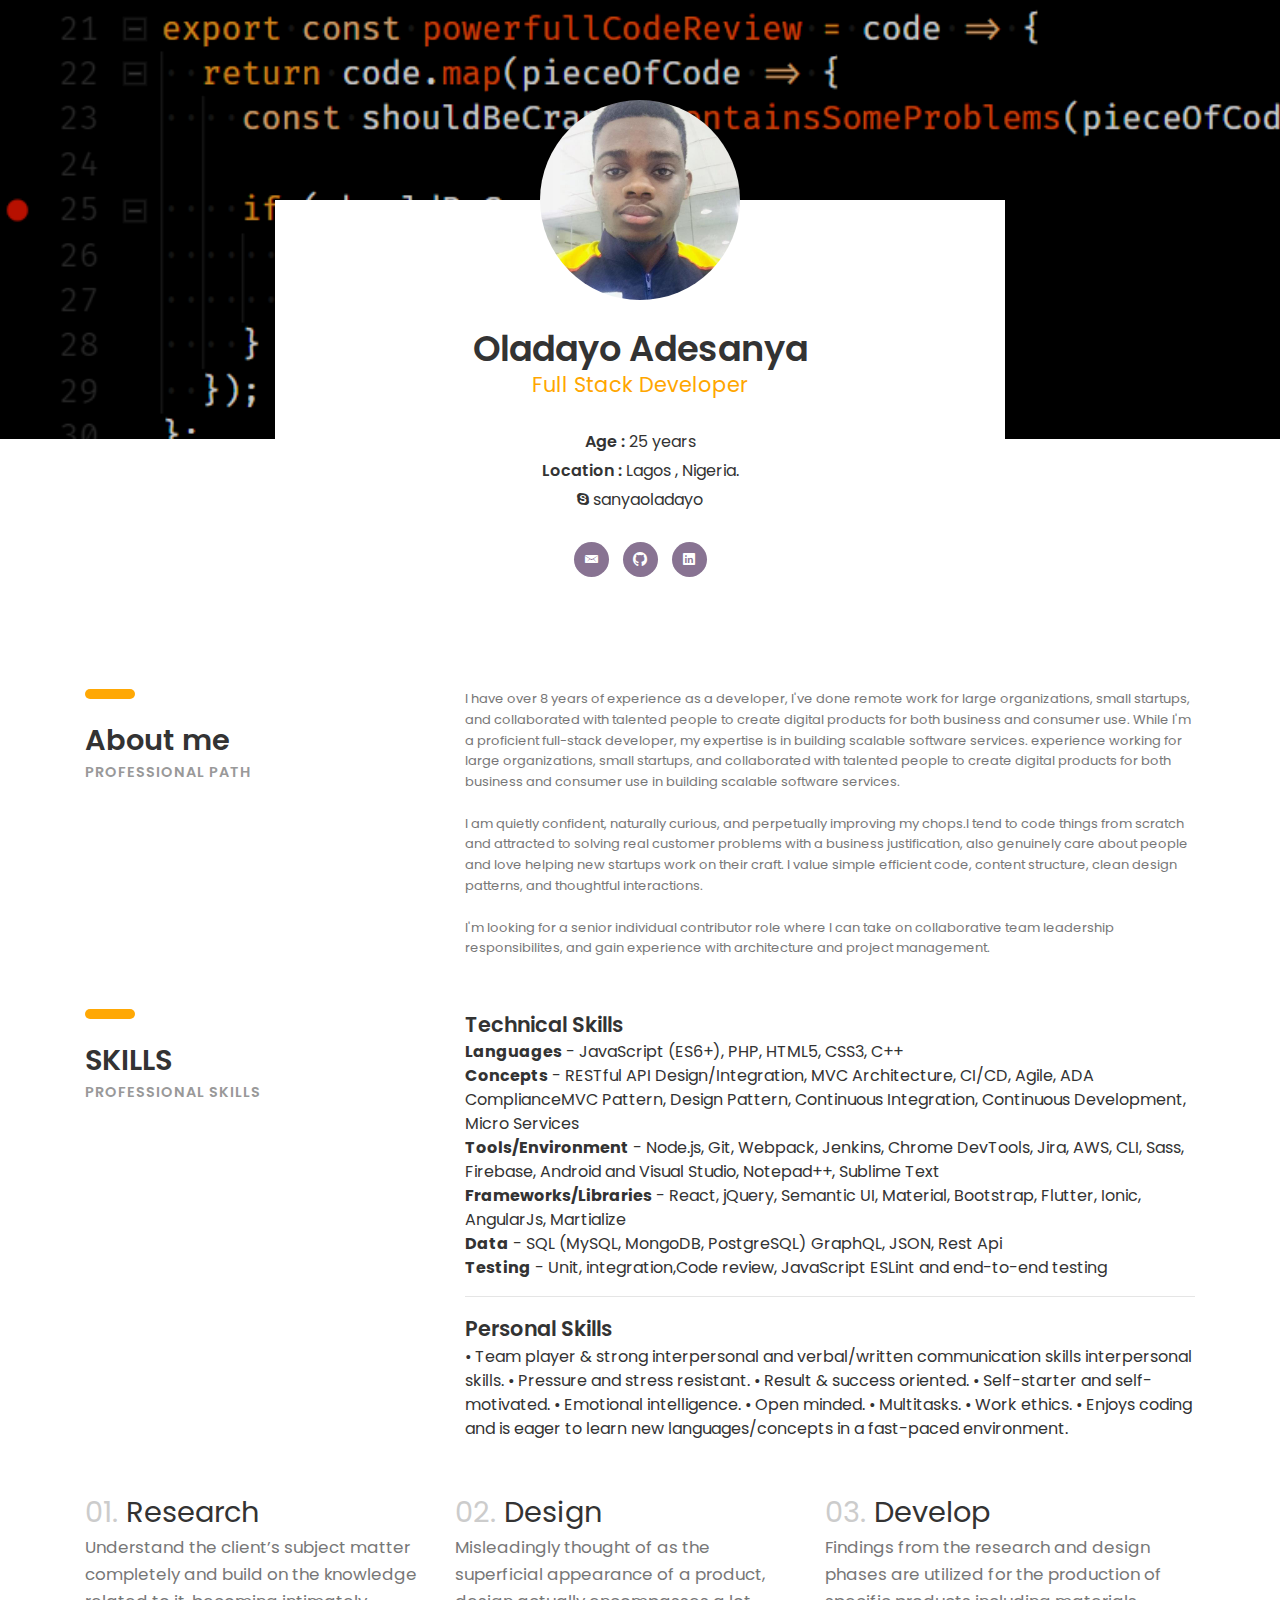
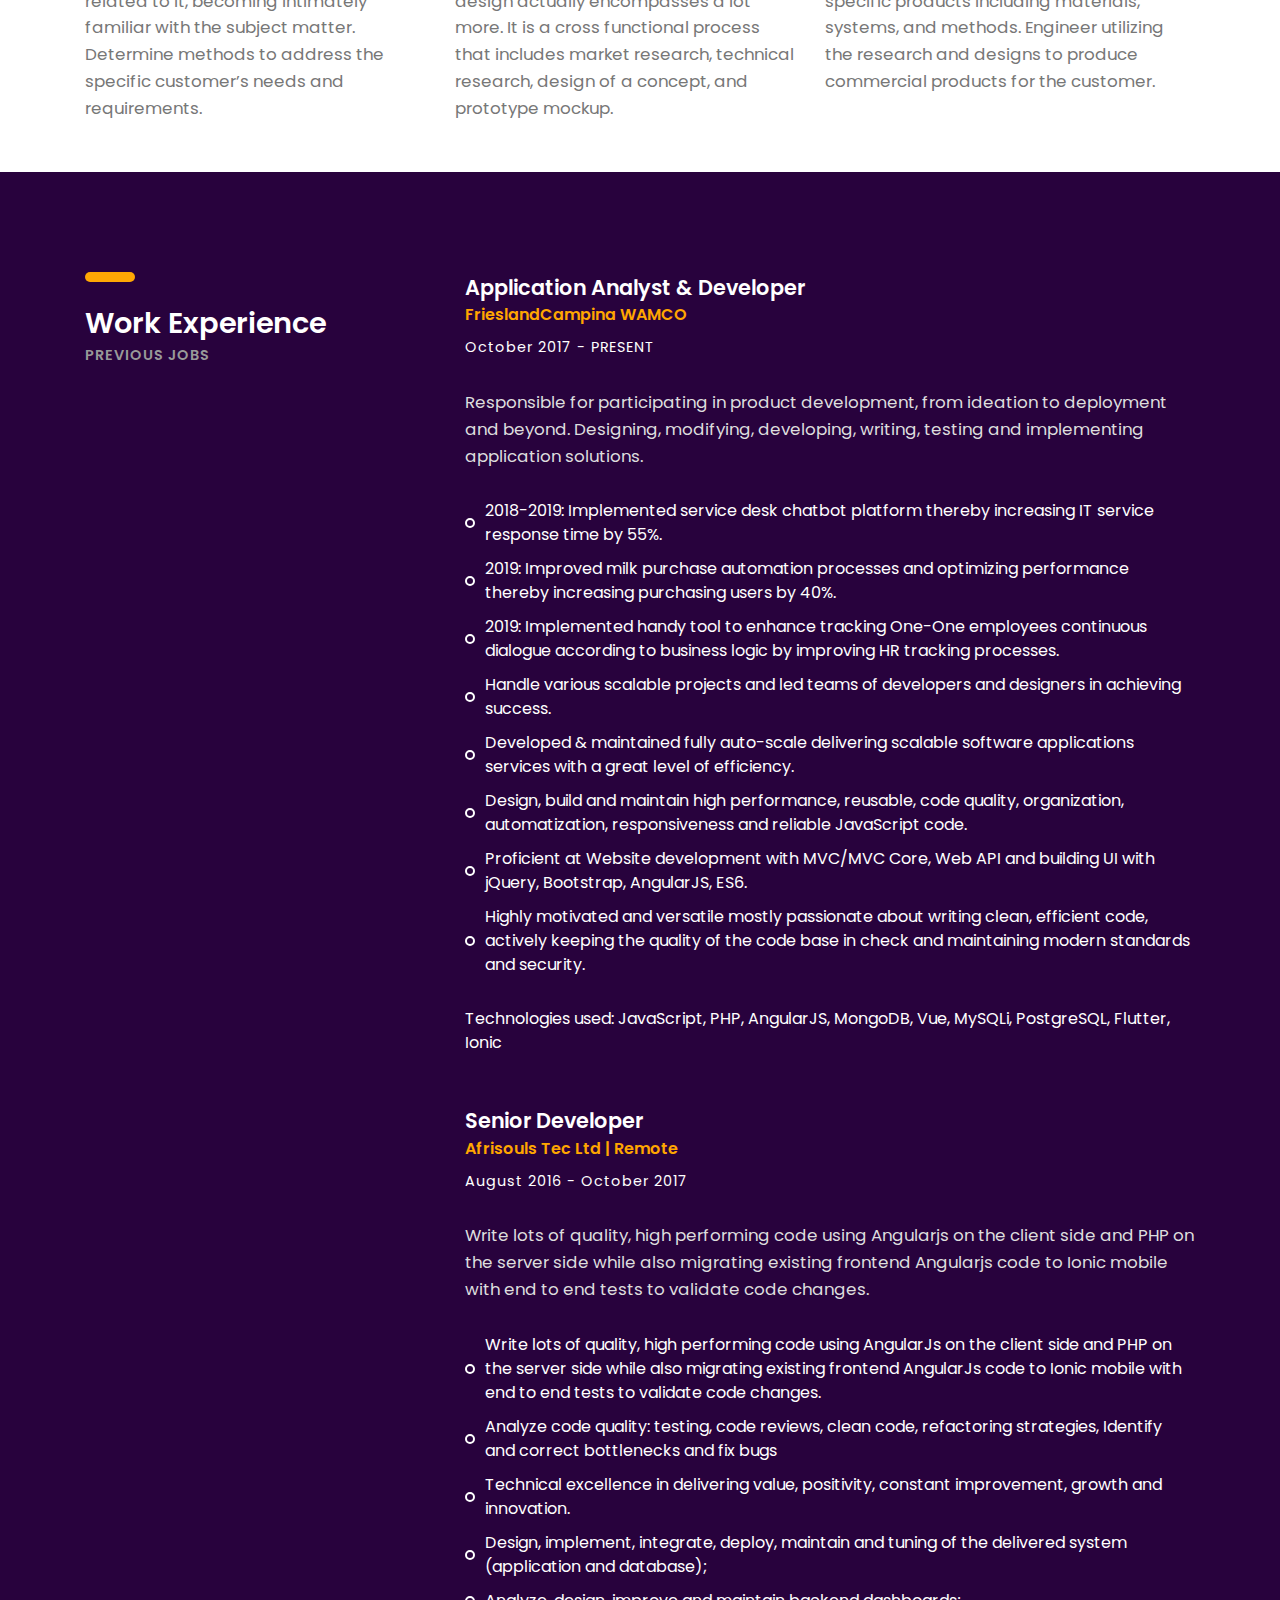
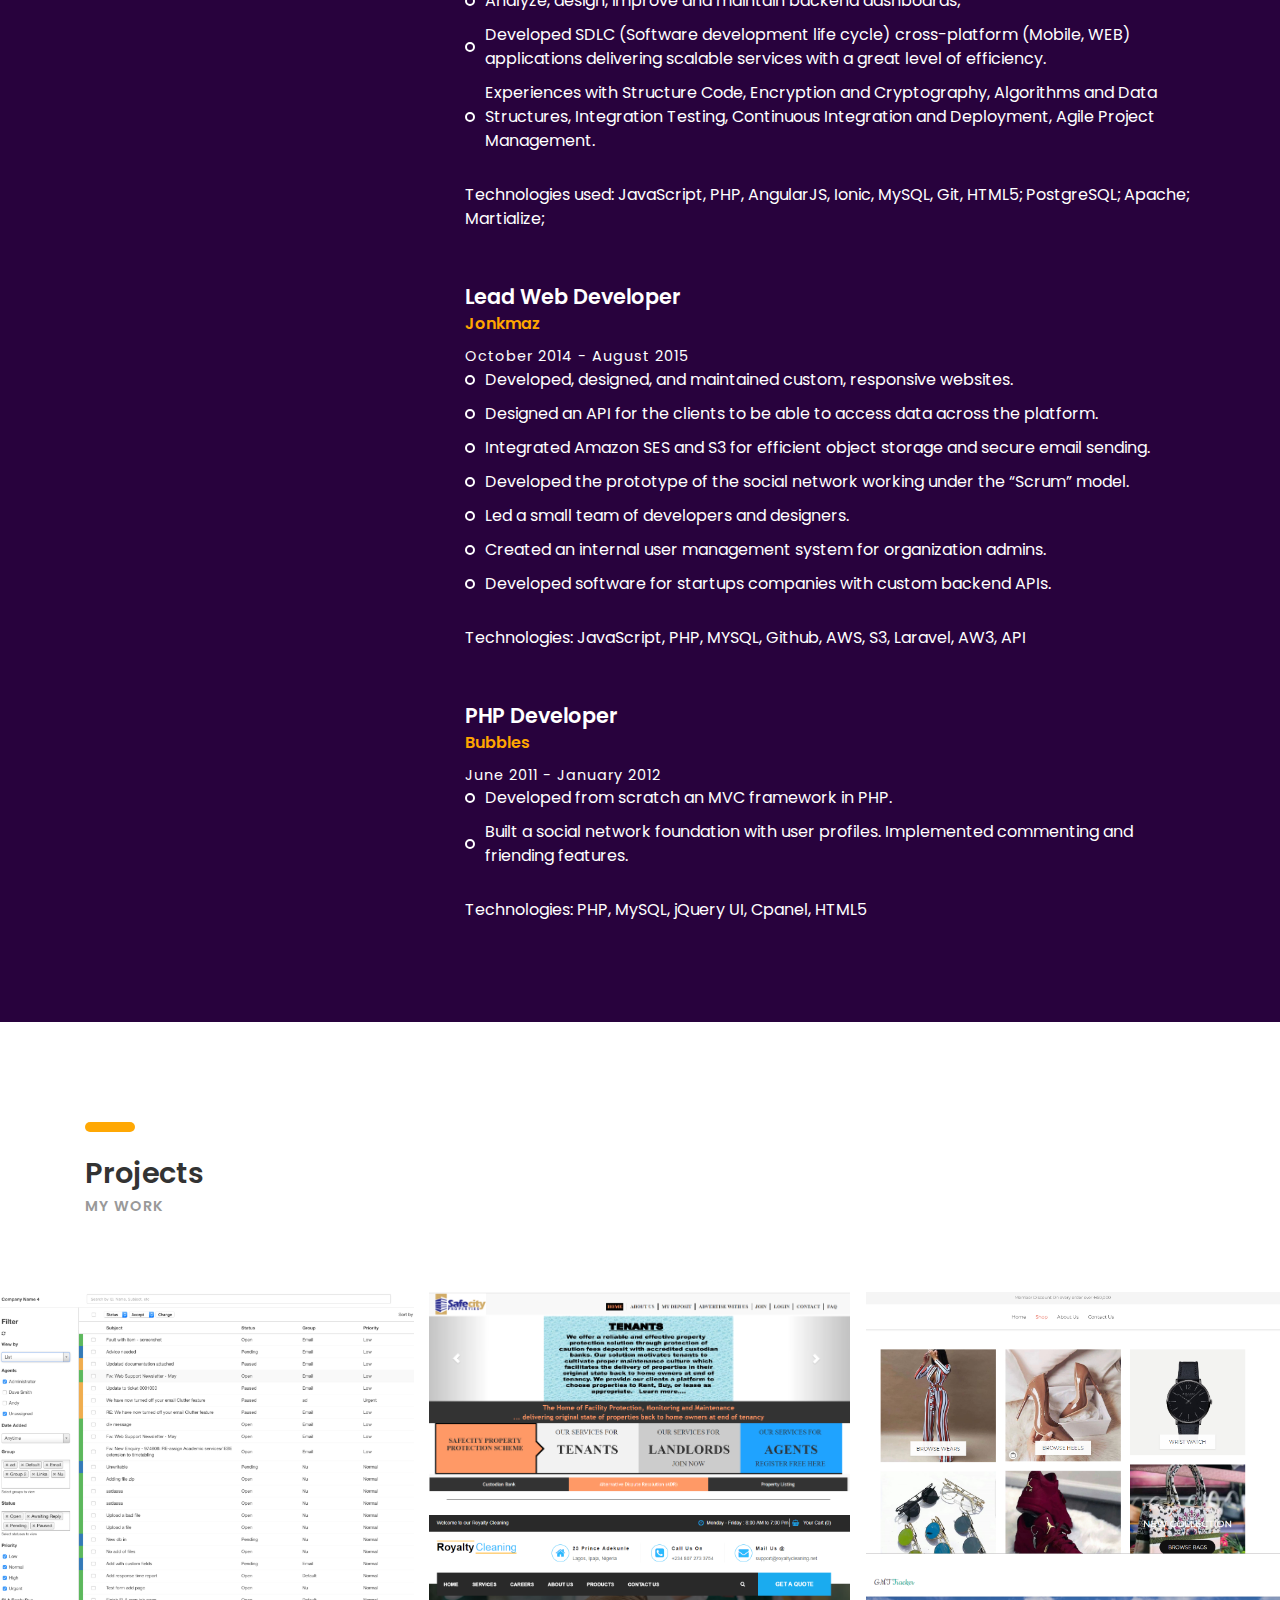
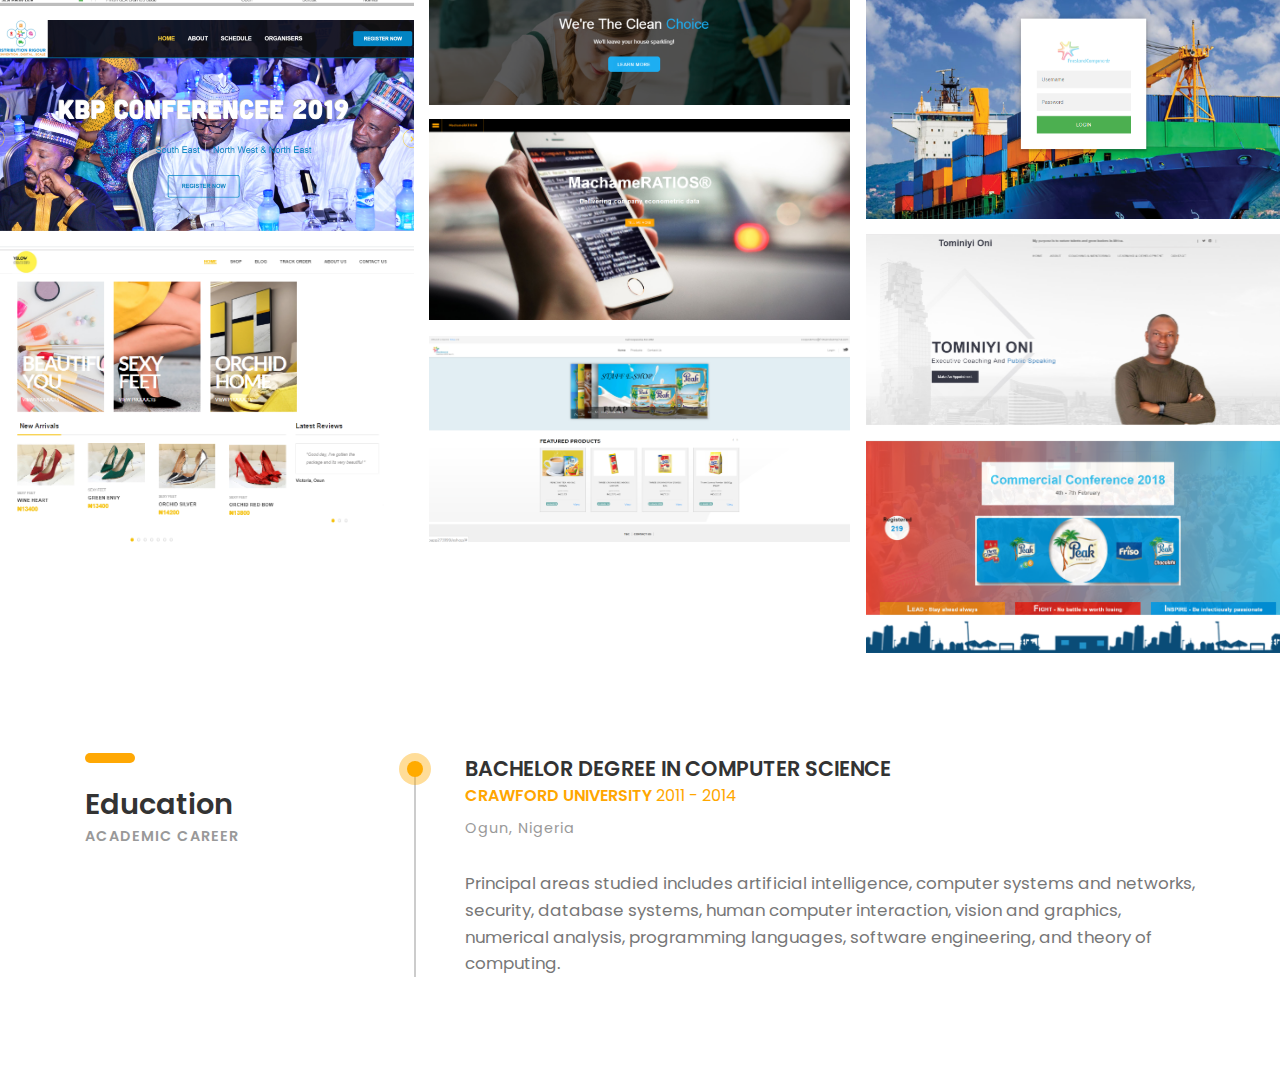
==== commit f920bae4: "Update index.html" ====
--- a/index.html
+++ b/index.html
@@ -27,13 +27,13 @@
 	
 </head>
 <body>
-	<header>
+<!-- 	<header>
 		<div class="container">
 				<a class="downlad-btn" style="cursor:pointer;" data-toggle="modal" onclick="wiget(0)" data-target="#myModal"> GET CV </a>
 			
 				<a class="downlad-btn btn-primary" style="cursor:pointer;" data-toggle="modal" onclick="wiget(1)" data-target="#myModal"> HIRE ME </a>
 		</div>
-	</header>
+	</header> -->
 	
 	<section class="intro-section">
 		<div class="container">
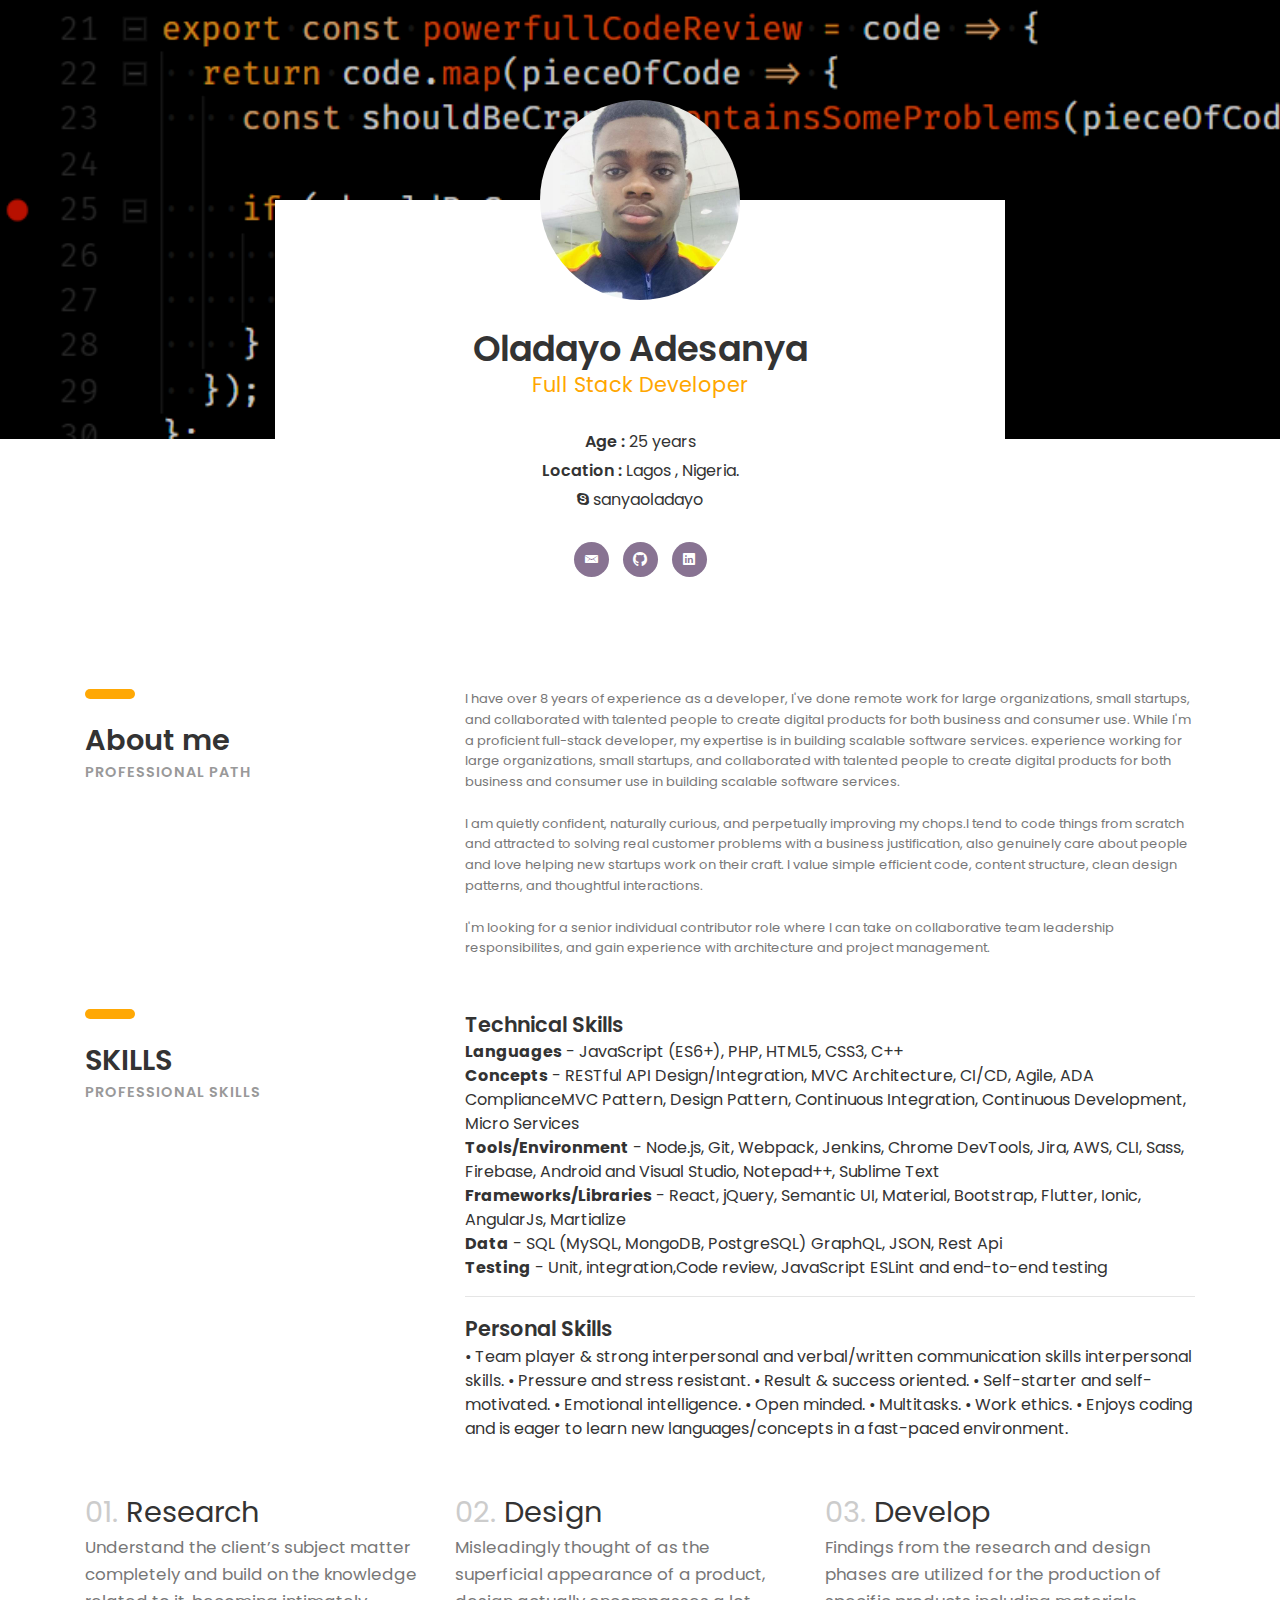
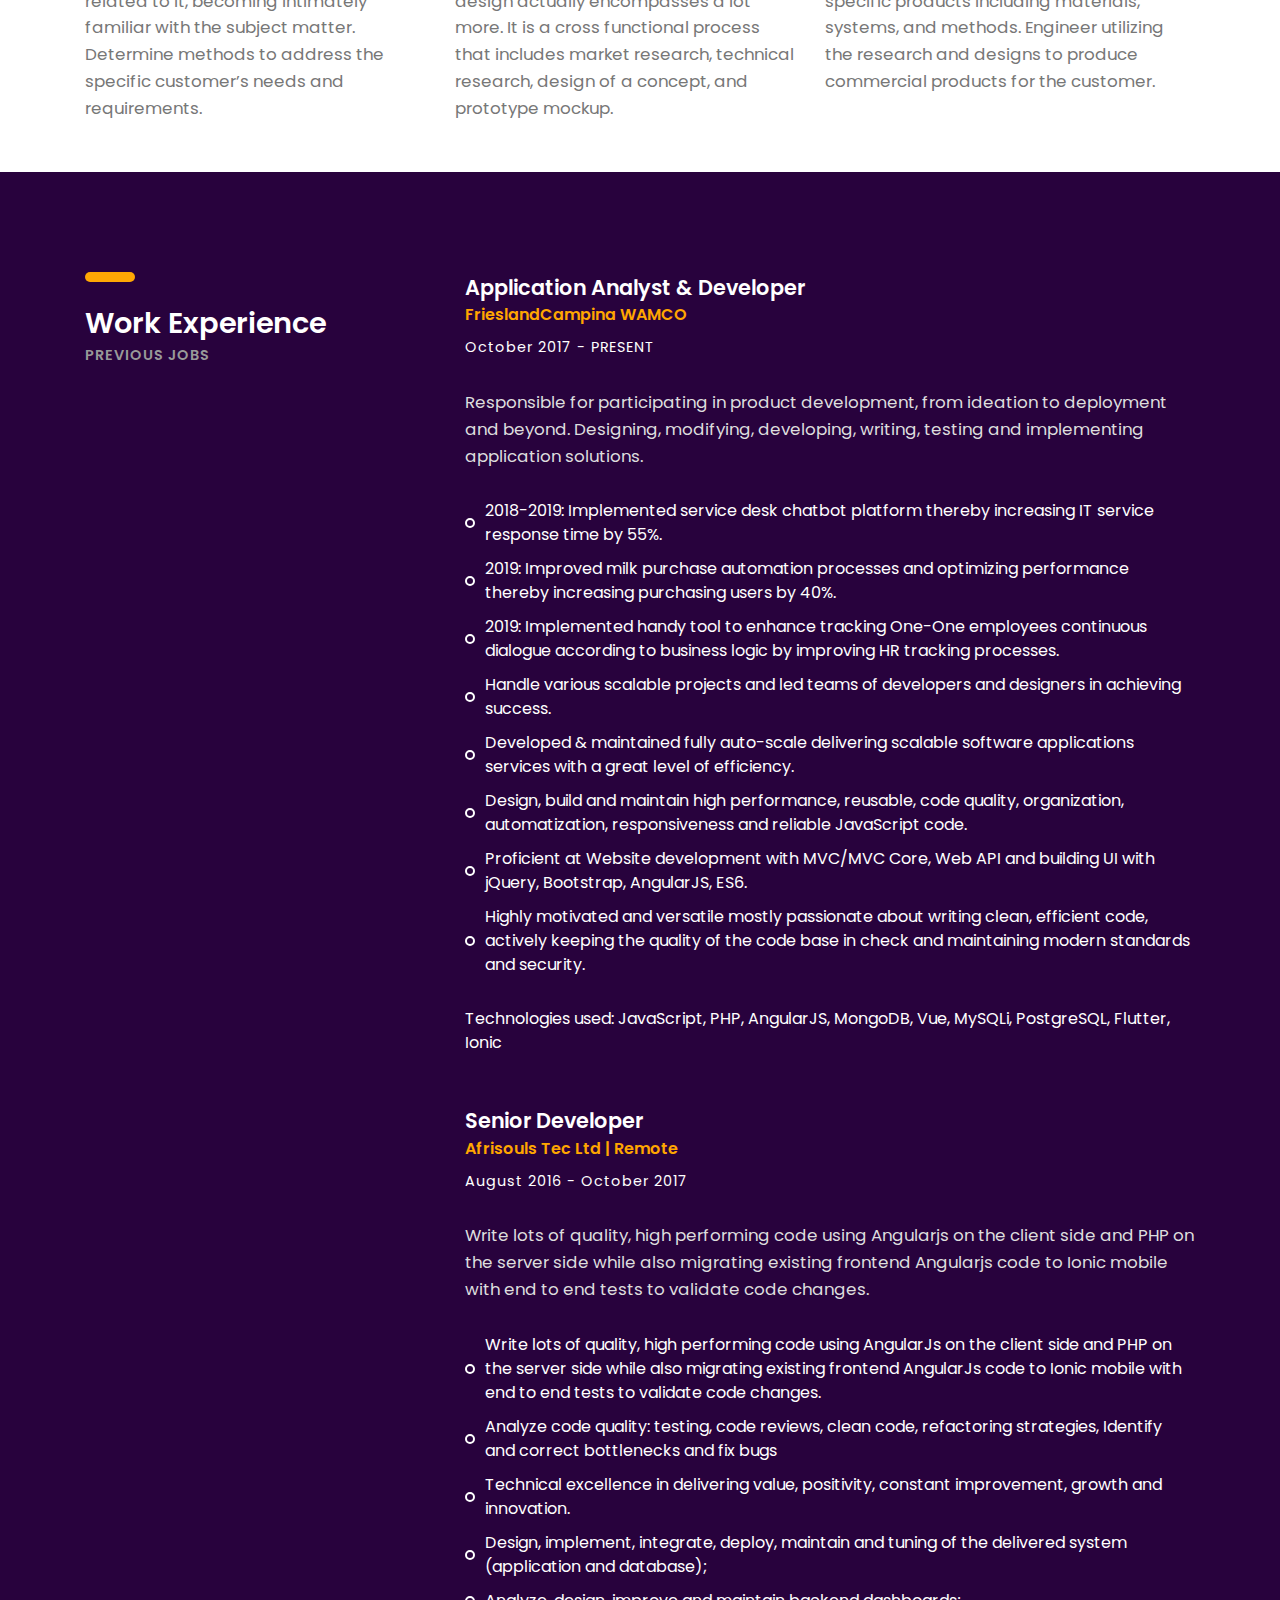
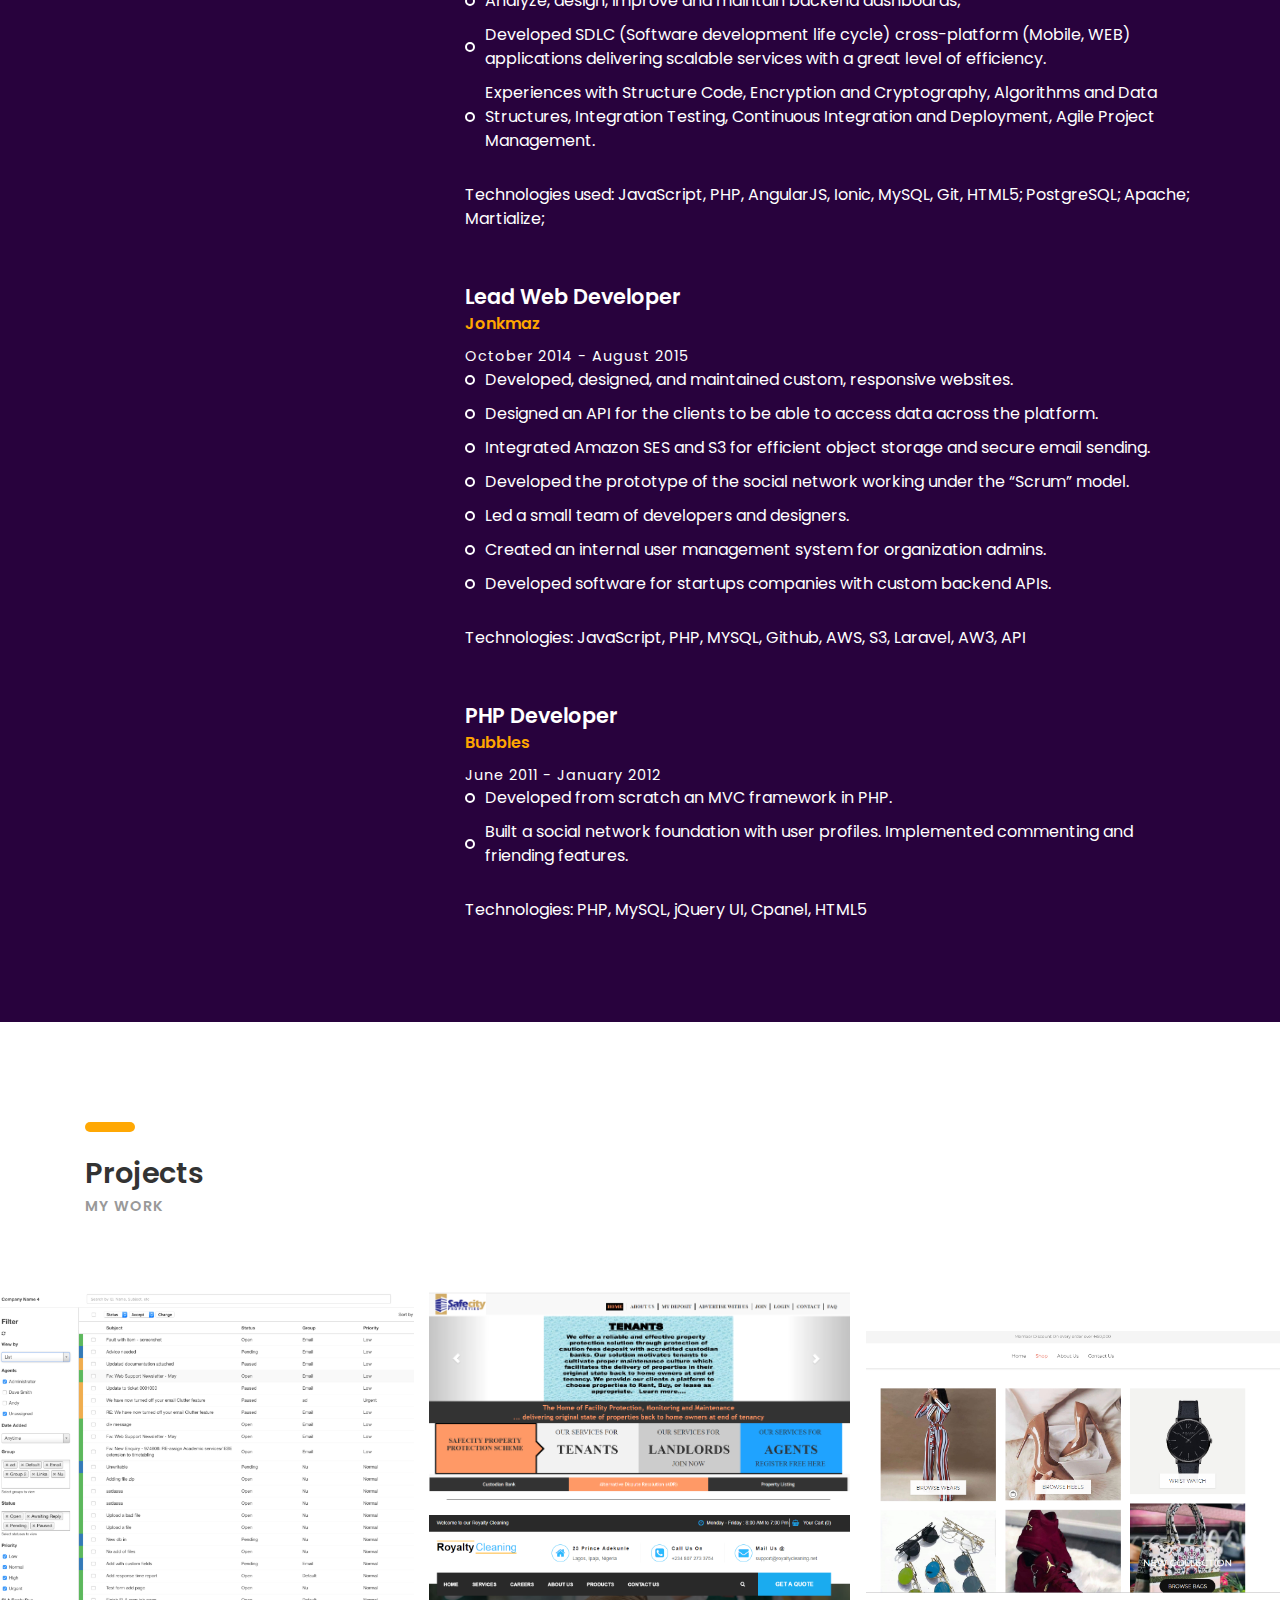
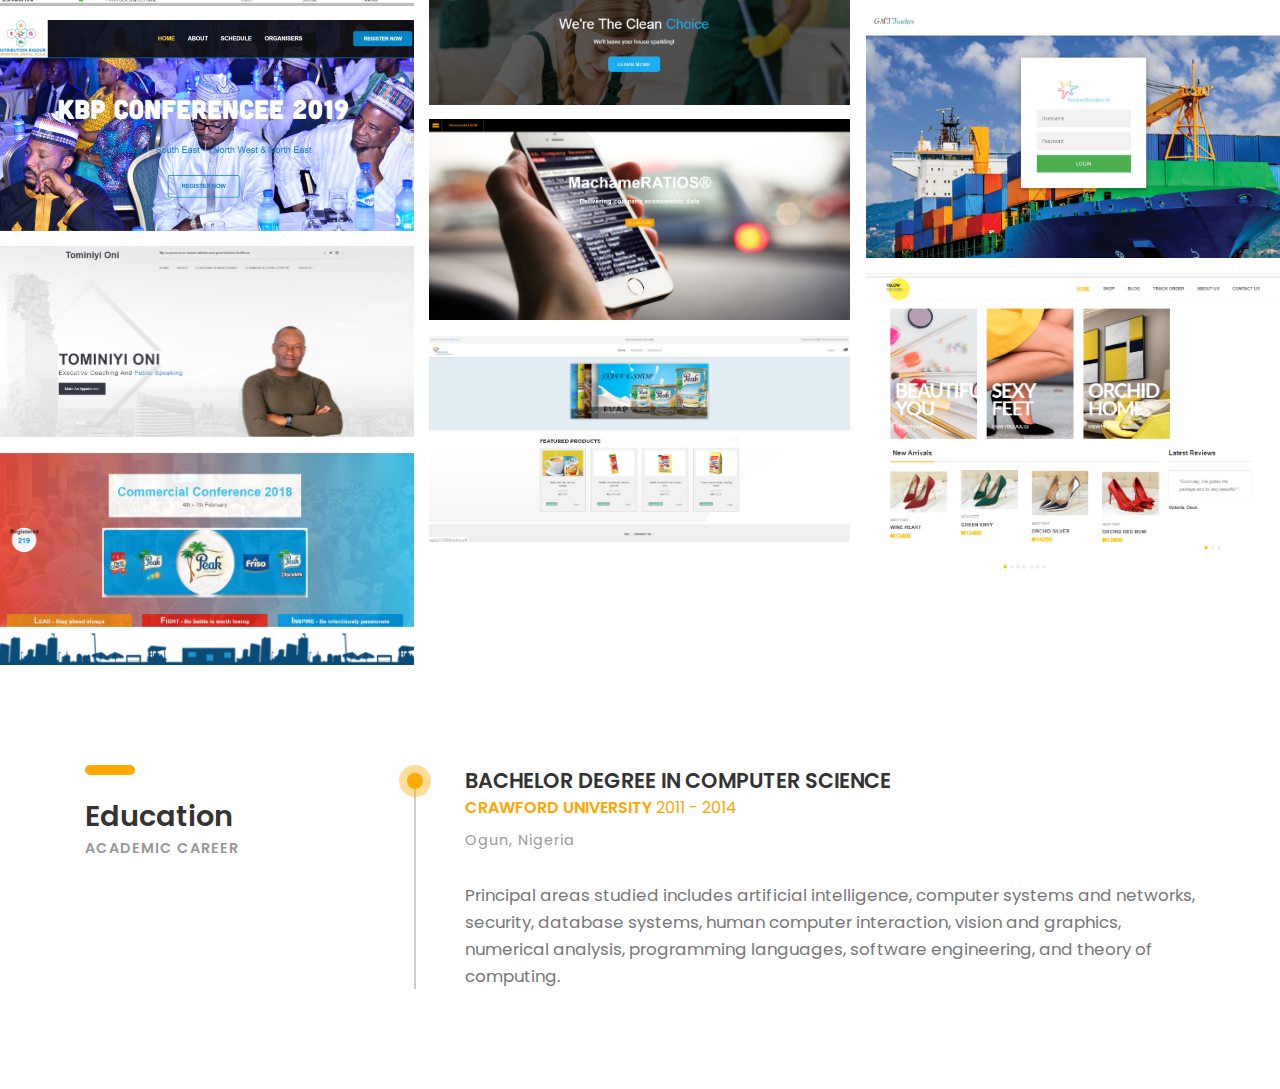
==== commit ef4c9274: "Update index.html" ====
--- a/index.html
+++ b/index.html
@@ -27,13 +27,7 @@
 	
 </head>
 <body>
-<!-- 	<header>
-		<div class="container">
-				<a class="downlad-btn" style="cursor:pointer;" data-toggle="modal" onclick="wiget(0)" data-target="#myModal"> GET CV </a>
-			
-				<a class="downlad-btn btn-primary" style="cursor:pointer;" data-toggle="modal" onclick="wiget(1)" data-target="#myModal"> HIRE ME </a>
-		</div>
-	</header> -->
+
 	
 	<section class="intro-section">
 		<div class="container">
@@ -275,6 +269,17 @@
 								</div>
 								
 							</div><!-- p-item -->
+				<div class="p-item web-design portfolio-column">
+								<img src="images/hp.png" alt="">
+								<div class="portfolio-hover">
+									<div class="portfolio-content">
+										<h2>Harvest Point Ministries </h2>
+										<p>Uk Church </p>
+									</div>
+									<div class="portfolio-overlay"></div>
+								</div>
+								
+							</div><!-- p-item -->
 
 				<div class="p-item web-design portfolio-column">
 						<img src="images/Screenshot_5.png" alt="">
@@ -482,51 +487,18 @@
 		</div> -->
 	  
 	<!-- SCIPTS -->
-	<script src="common-js/jquery-3.2.1.min.js"></script>
-	
-	<script src="common-js/tether.min.js"></script>
-	
-	<script src="common-js/bootstrap.js"></script>
-	
-	<script src="common-js/isotope.pkgd.min.js"></script>
-	
-	<script src="common-js/jquery.waypoints.min.js"></script>
-	
-	<script src="common-js/scripts.js"></script>
-	<script>
-		function wiget(w){
-			$('#wigetvalue').val(w);
-			if(w > 0)
-			$('.modal-title').text('HIRE ME'); 
-		   else
-           $('.modal-title').text('GET CV');
-
-		   if($('#wigetvalue').val() !== w)
-		   $('#form').show(); $('#cvnotify').hide();
-		}
-		function cvnotify(){
-			
-			var inputMail = $('#email1').val();
-			var text = $('#wigetvalue').val();
-			$('#error').text('');
-			var mailformat = /^\w+([\.-]?\w+)*@\w+([\.-]?\w+)*(\.\w{2,3})+$/;
-				if(inputMail.match(mailformat))
-				{
-				document.form1.email1.focus();
-				//return true;
-				//send form
-				$("#load").load( "sendcv.php?to="+inputMail+'&e='+text);
-				$('#form').hide(); $('#cvnotify').show();
-				}
-				else
-				{
-				$('#error').text("You have entered an invalid email address!");
-				document.form1.email1.focus();
-				return false;
-				}
-		}
-
-</script>
+	<script src="/common-js/jquery-3.2.1.min.js"></script>
+	
+	<script src="/common-js/tether.min.js"></script>
+	
+	<script src="/common-js/bootstrap.js"></script>
+	
+	<script src="/common-js/isotope.pkgd.min.js"></script>
+	
+	<script src="/common-js/jquery.waypoints.min.js"></script>
+	
+	<script src="/common-js/scripts.js"></script>
+	
 
 
 </body>
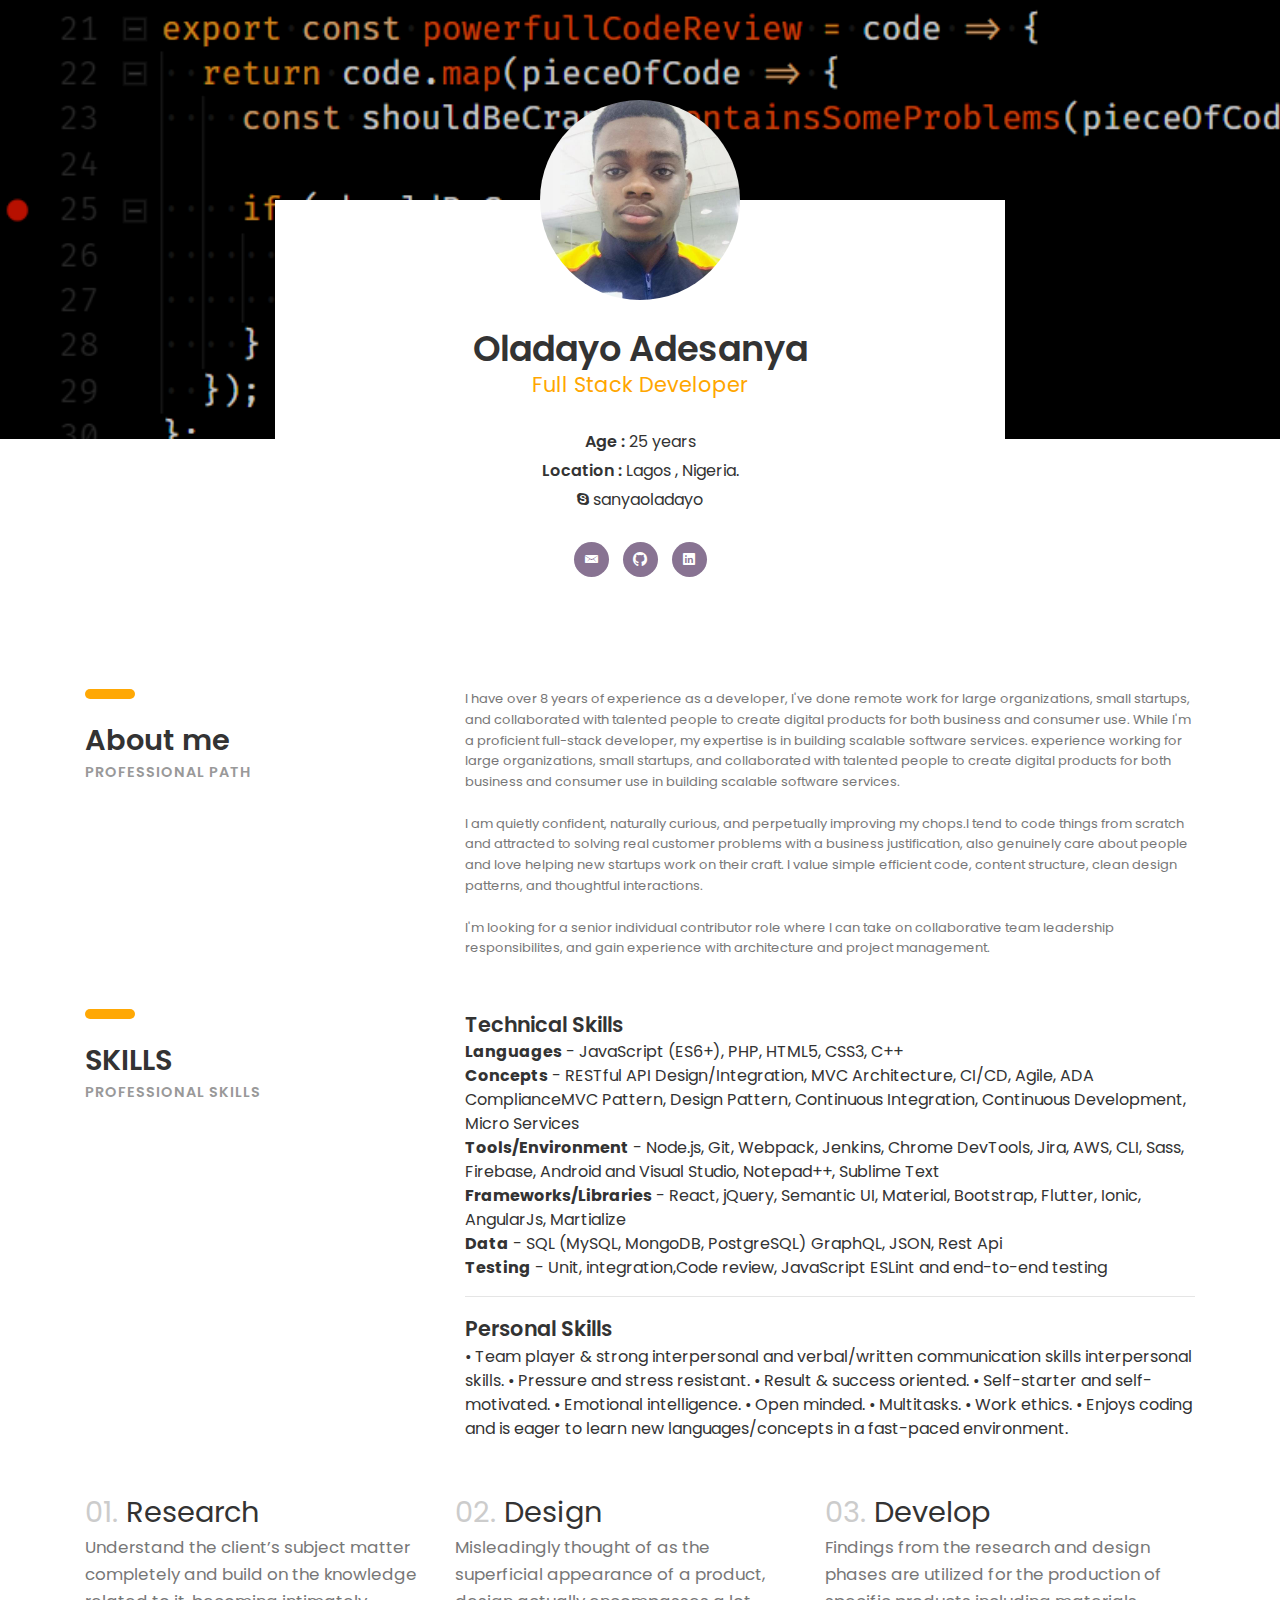
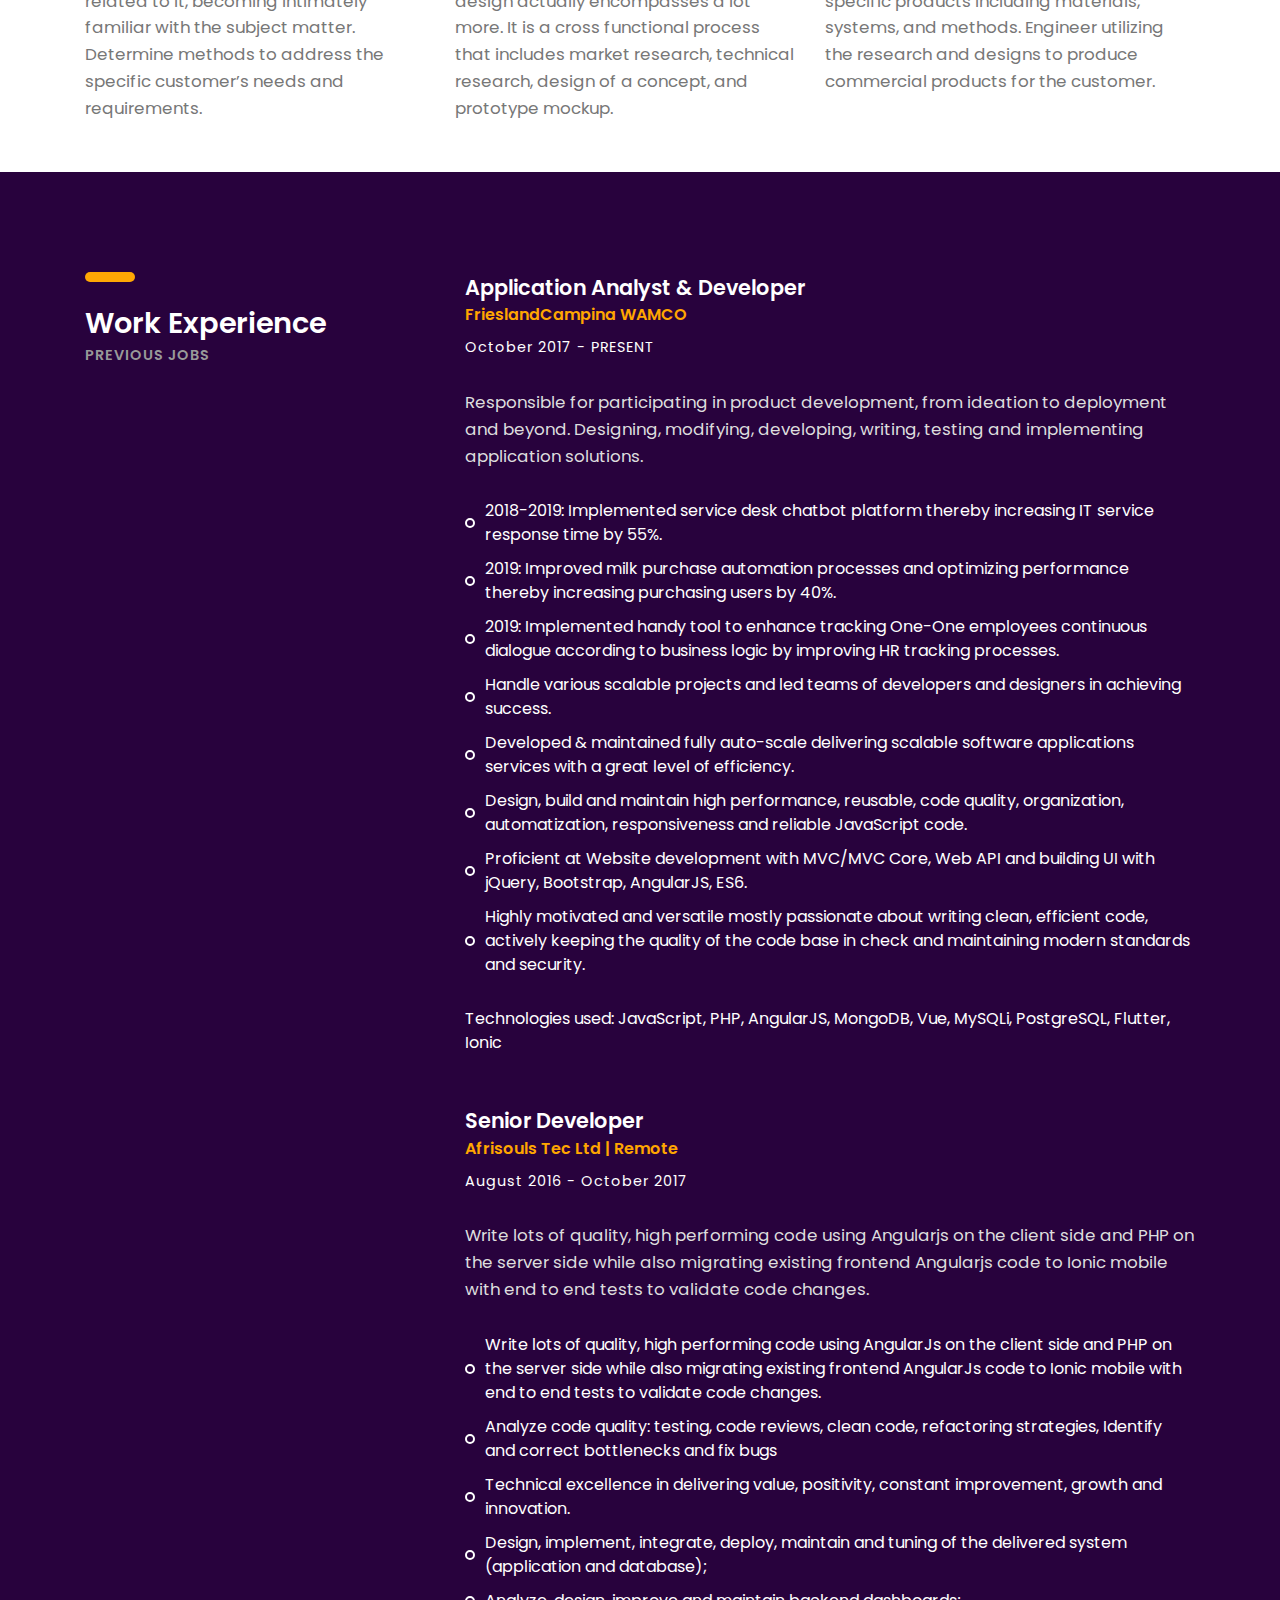
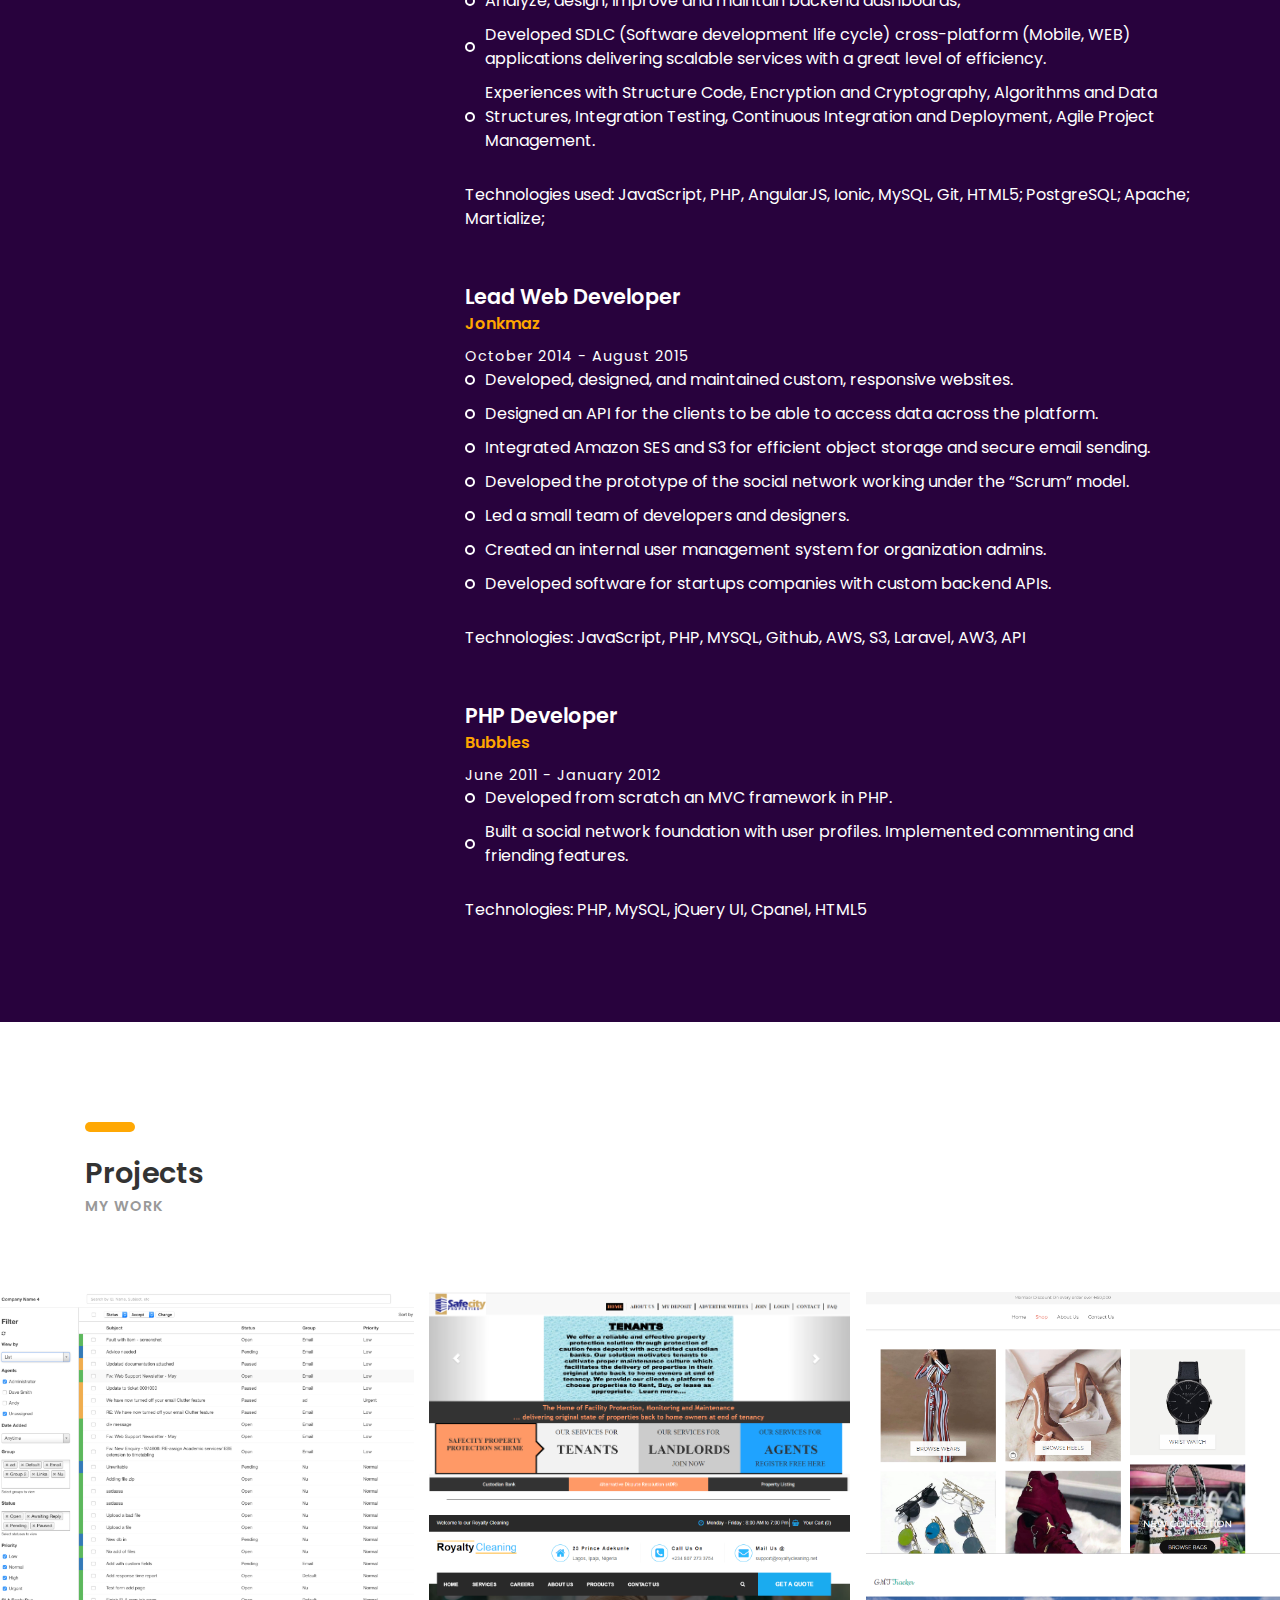
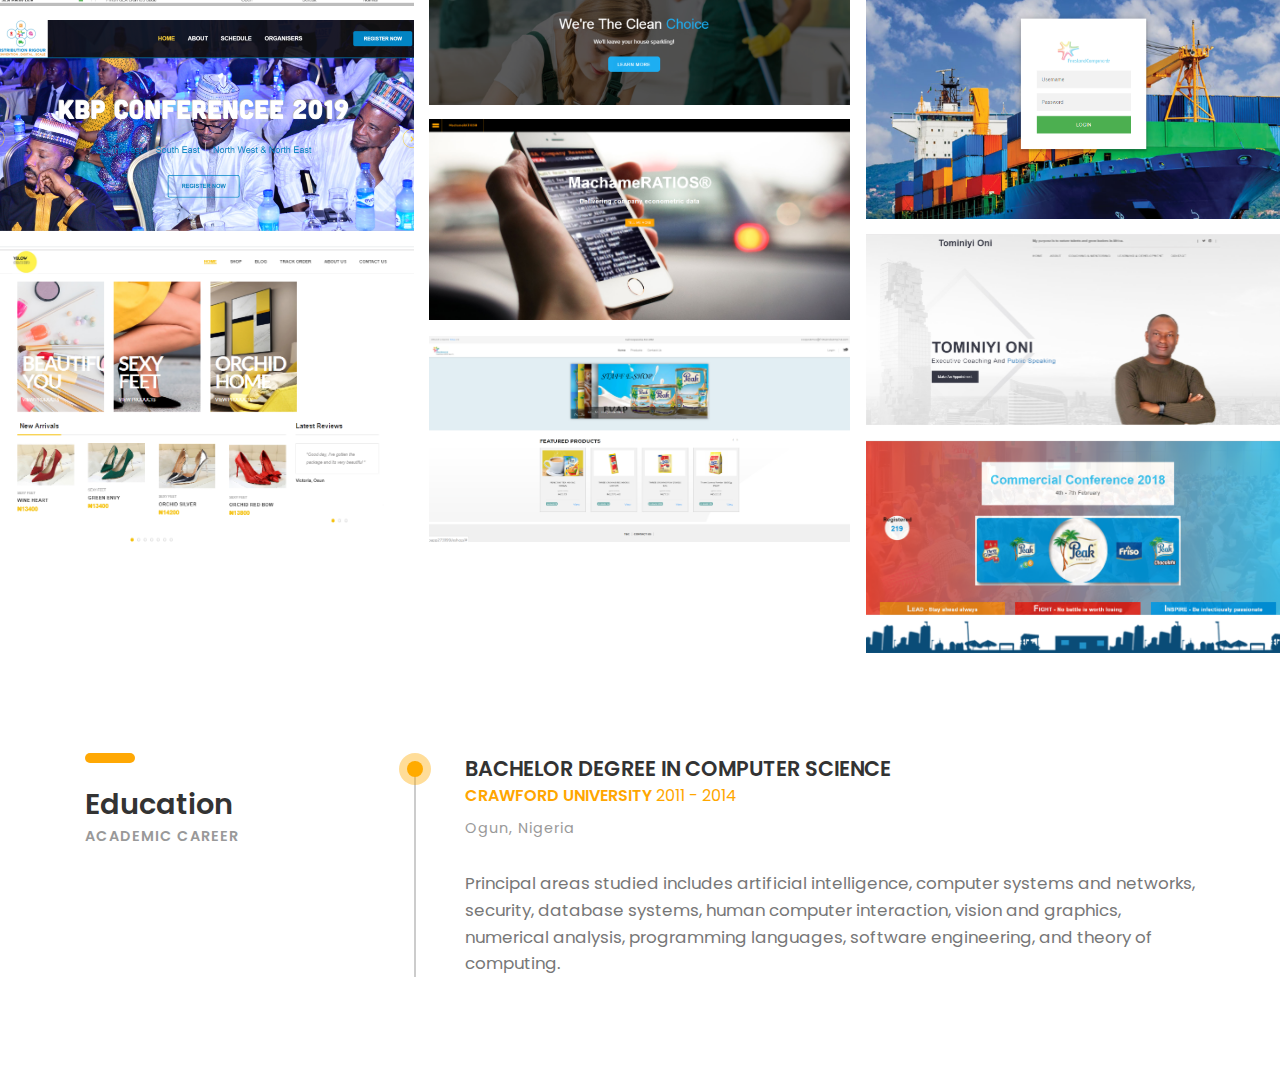
==== commit 6faf68eb: "Update index.html" ====
--- a/index.html
+++ b/index.html
@@ -269,17 +269,7 @@
 								</div>
 								
 							</div><!-- p-item -->
-				<div class="p-item web-design portfolio-column">
-								<img src="images/hp.png" alt="">
-								<div class="portfolio-hover">
-									<div class="portfolio-content">
-										<h2>Harvest Point Ministries </h2>
-										<p>Uk Church </p>
-									</div>
-									<div class="portfolio-overlay"></div>
-								</div>
-								
-							</div><!-- p-item -->
+				
 
 				<div class="p-item web-design portfolio-column">
 						<img src="images/Screenshot_5.png" alt="">
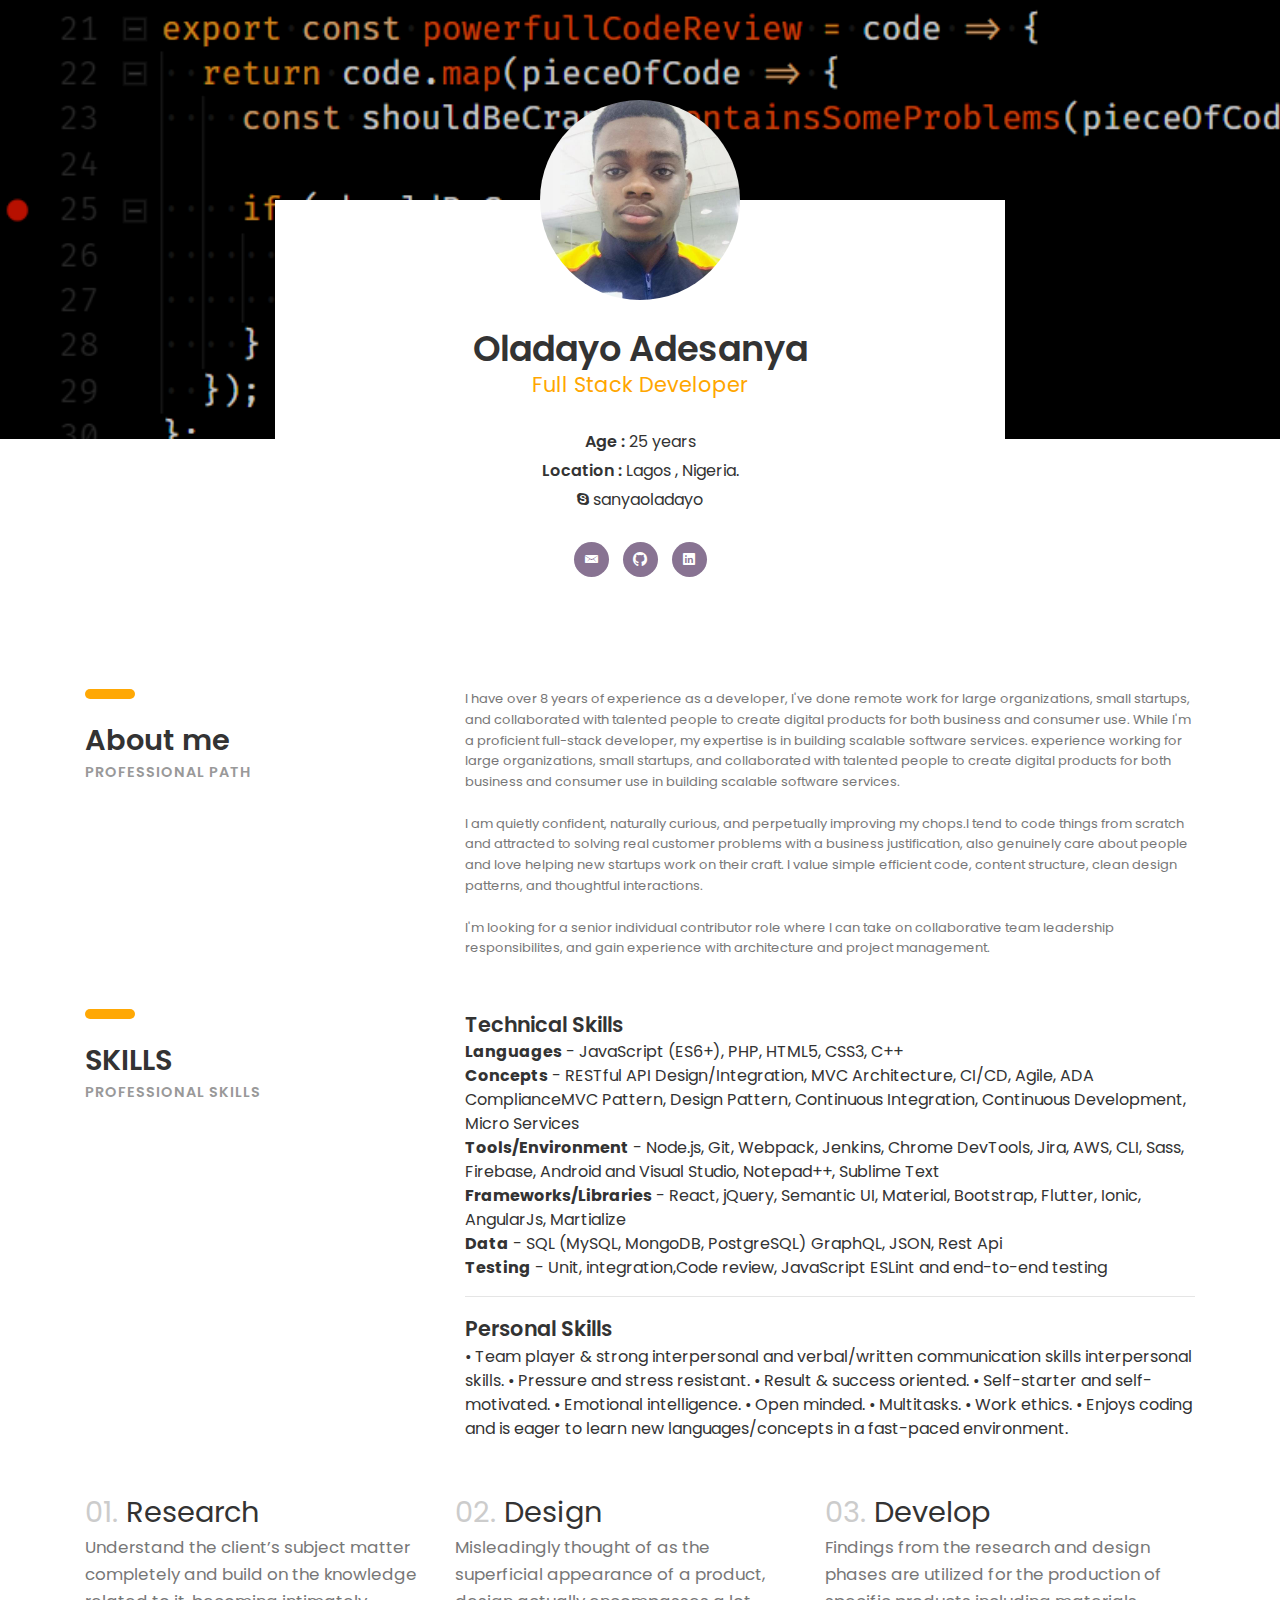
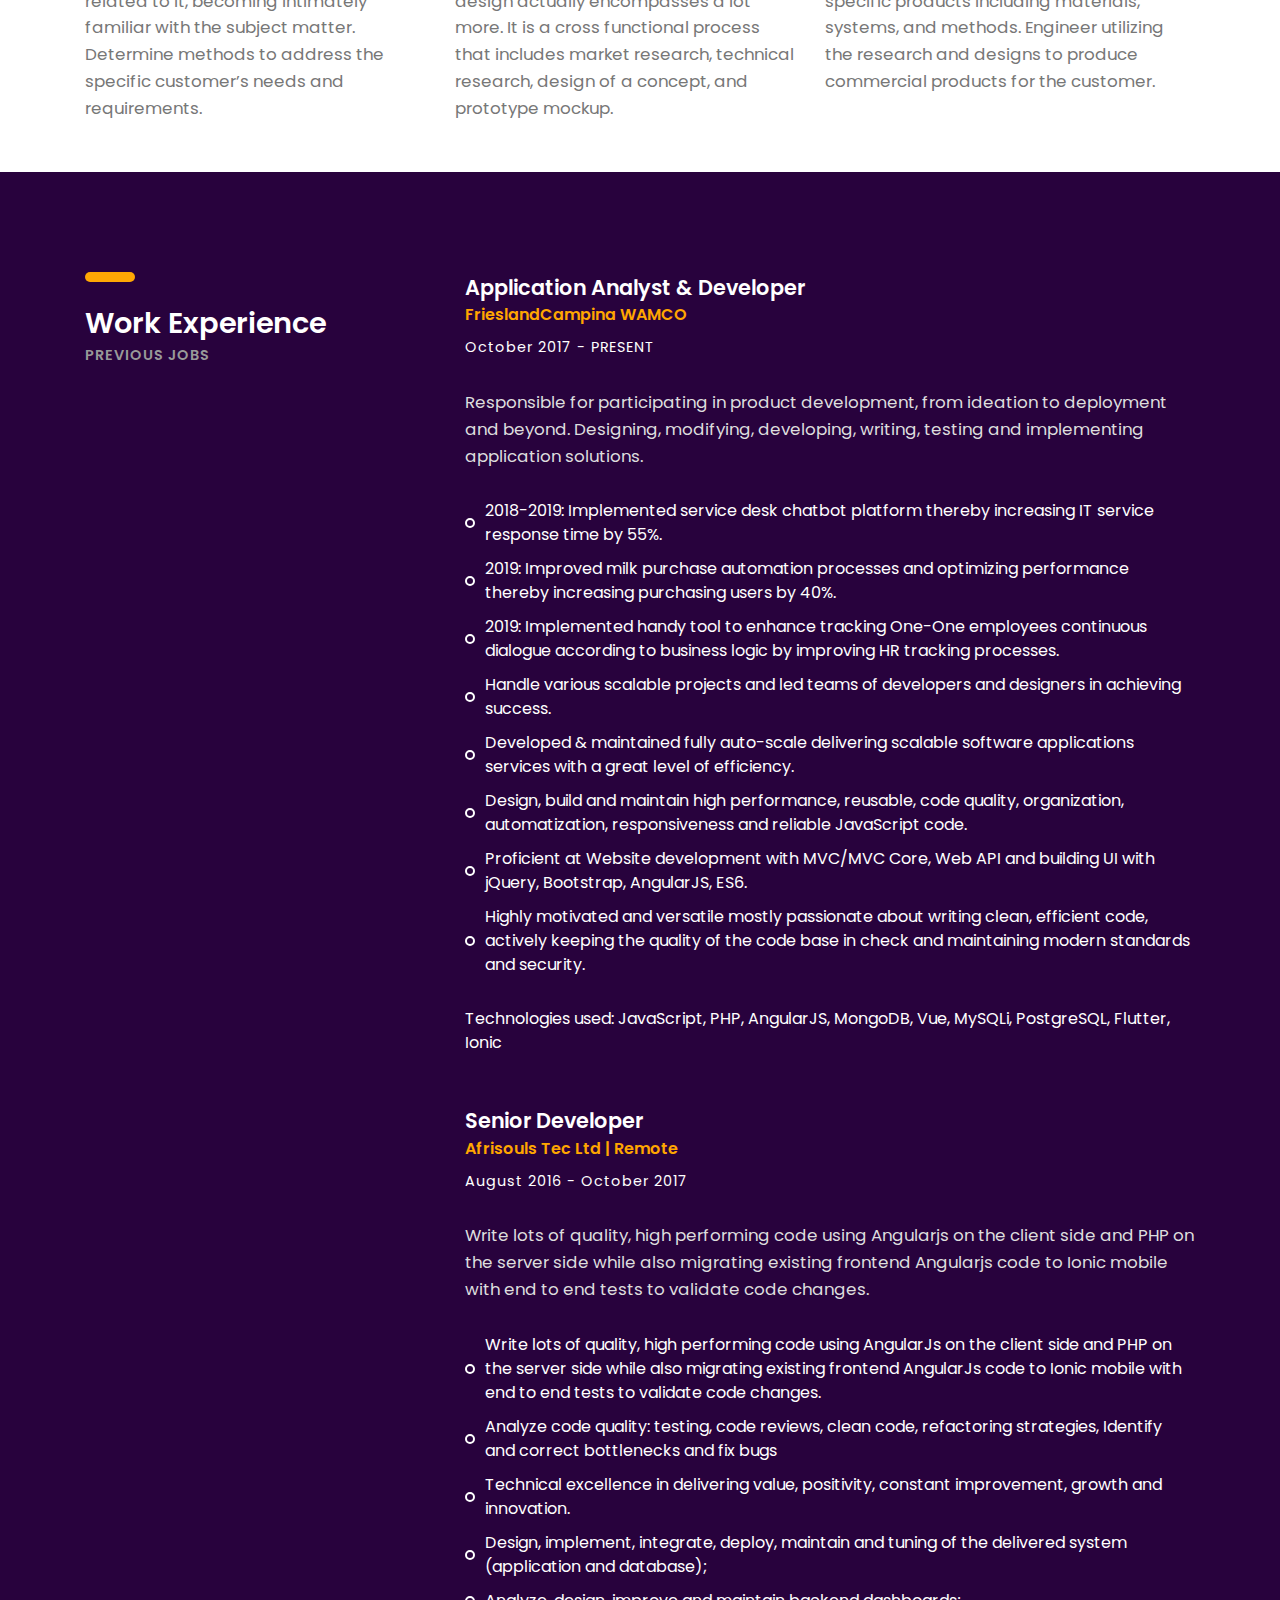
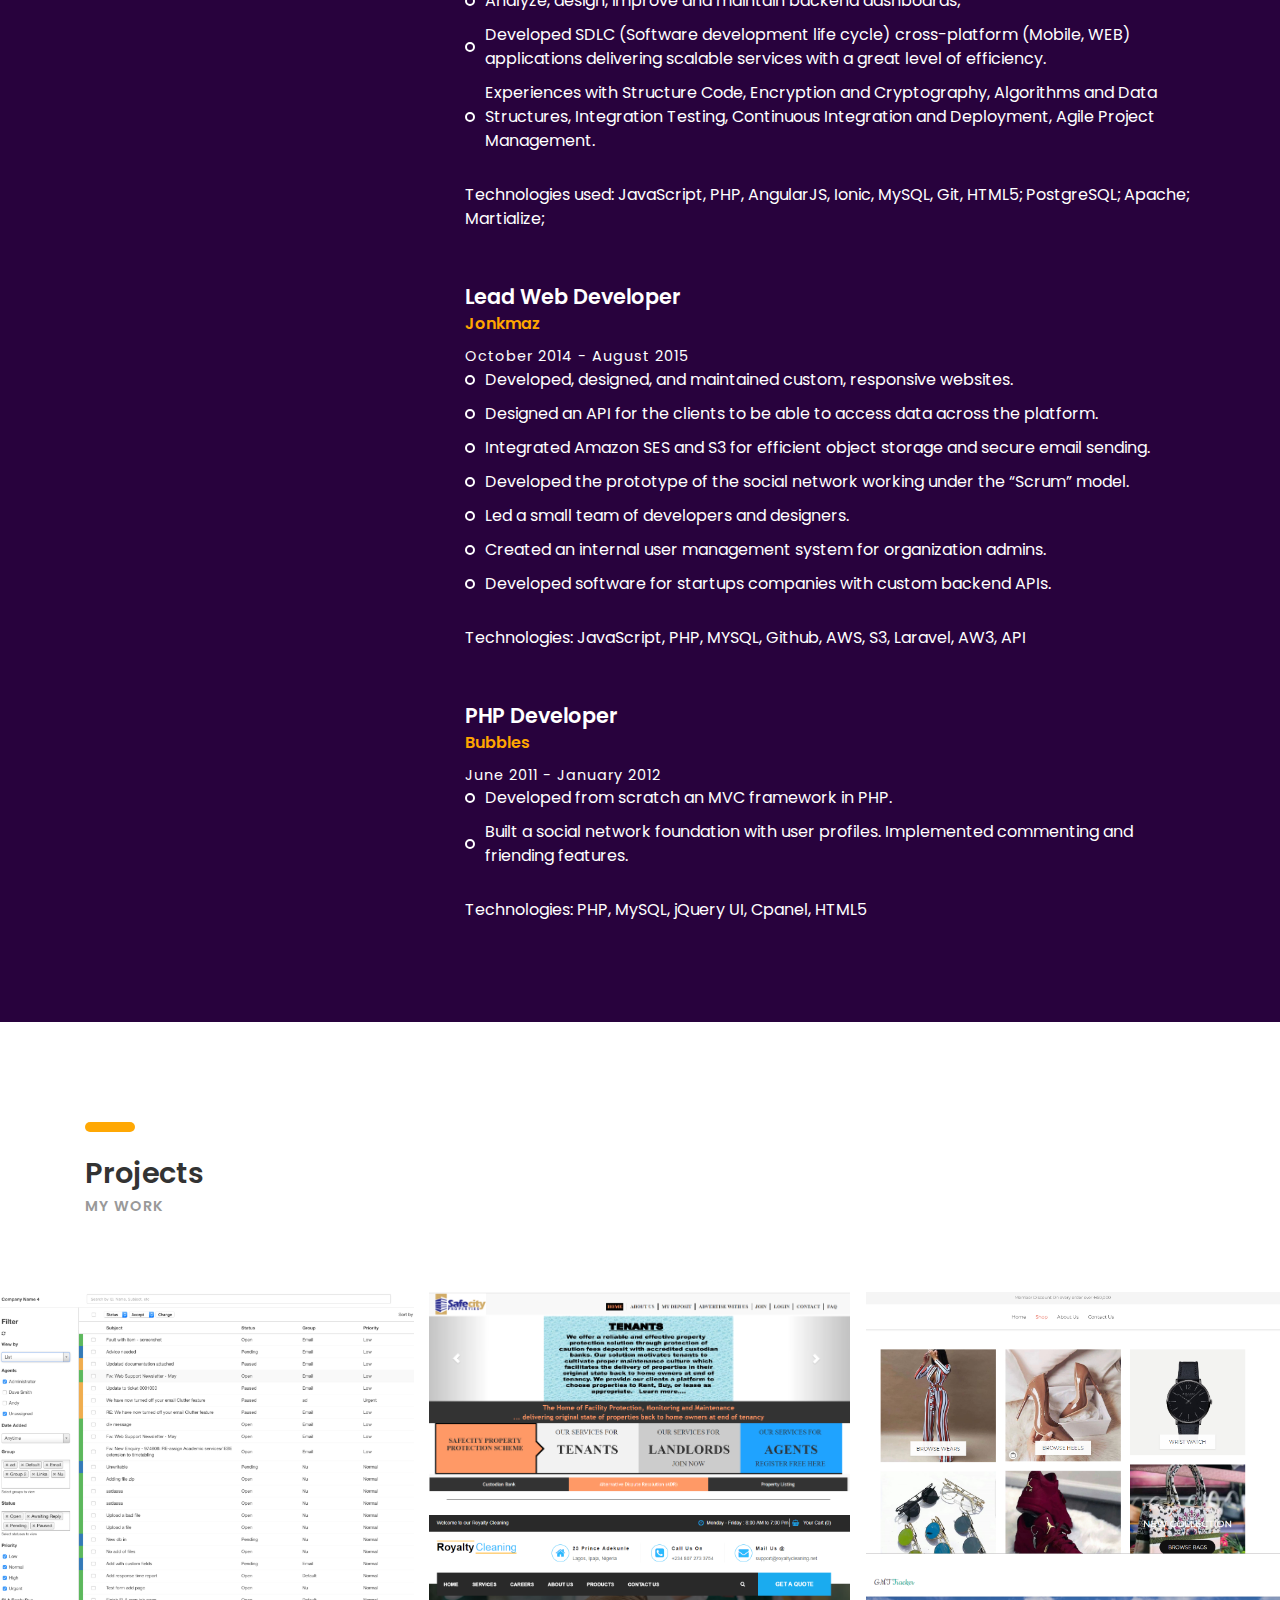
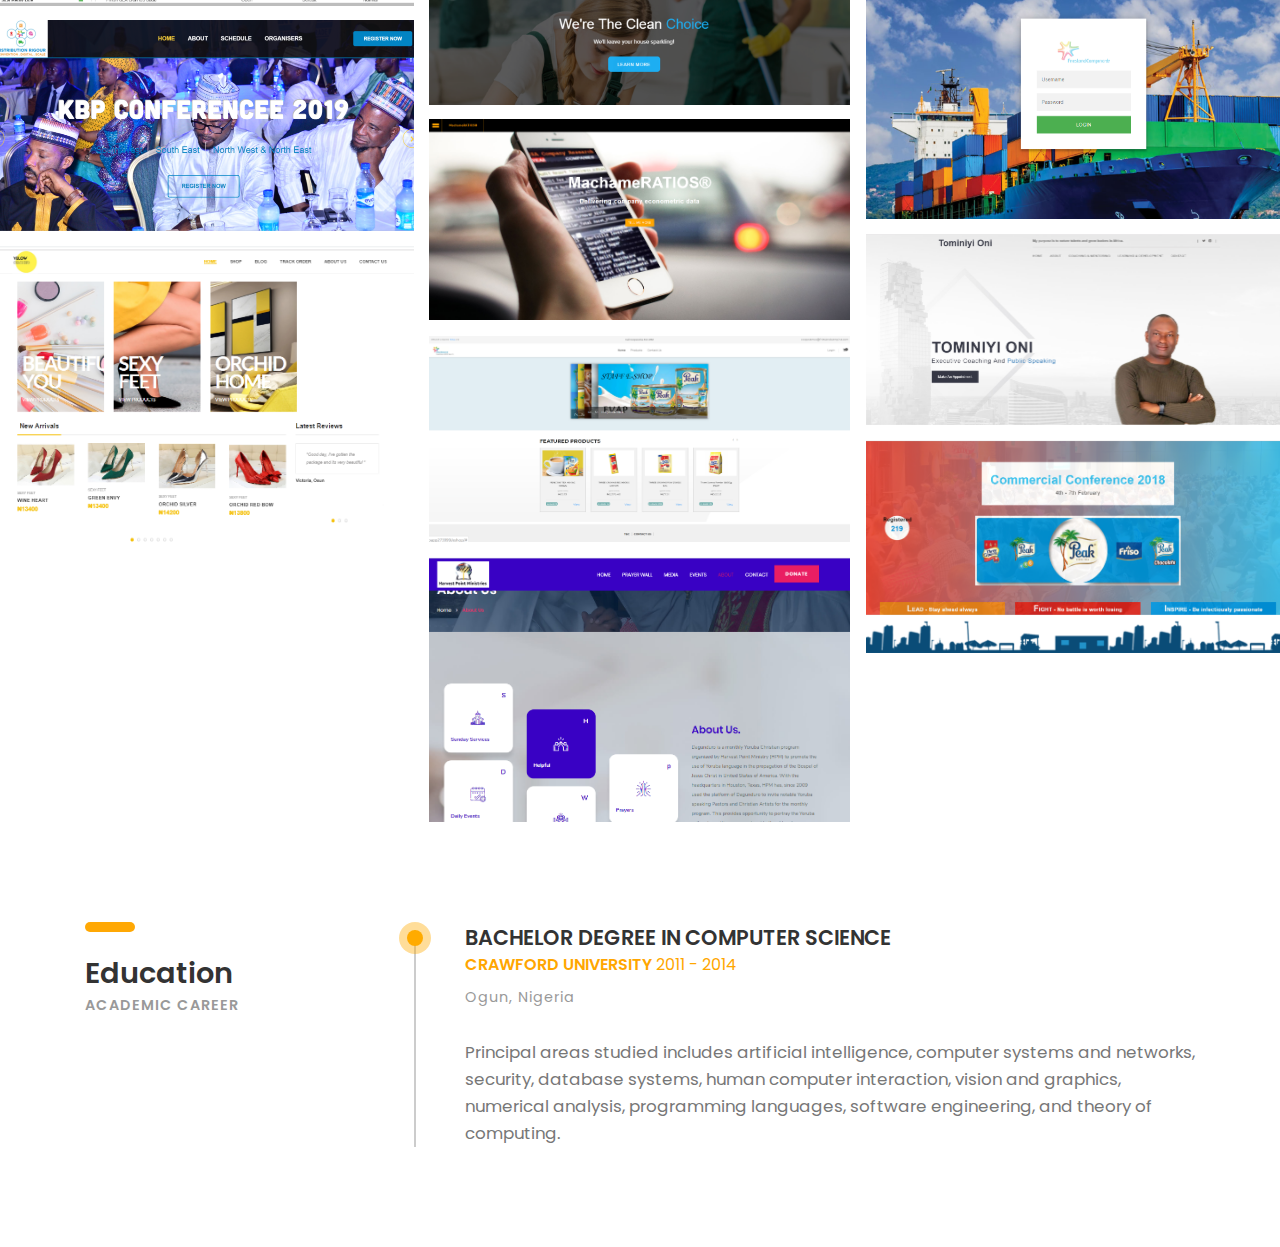
==== commit 4e3352be: "Update index.html" ====
--- a/index.html
+++ b/index.html
@@ -391,6 +391,17 @@
 	</div>
 	
 </div><!-- p-item -->
+				<div class="p-item web-design portfolio-column">
+								<img src="images/hp.png" alt="">
+								<div class="portfolio-hover">
+									<div class="portfolio-content">
+										<h2>Harvest Point Ministries </h2>
+										<p>Uk Church </p>
+									</div>
+									<div class="portfolio-overlay"></div>
+								</div>
+								
+							</div><!-- p-item -->
 
 
 			
@@ -477,17 +488,17 @@
 		</div> -->
 	  
 	<!-- SCIPTS -->
-	<script src="/common-js/jquery-3.2.1.min.js"></script>
-	
-	<script src="/common-js/tether.min.js"></script>
-	
-	<script src="/common-js/bootstrap.js"></script>
-	
-	<script src="/common-js/isotope.pkgd.min.js"></script>
-	
-	<script src="/common-js/jquery.waypoints.min.js"></script>
-	
-	<script src="/common-js/scripts.js"></script>
+	<script src="common-js/jquery-3.2.1.min.js"></script>
+	
+	<script src="common-js/tether.min.js"></script>
+	
+	<script src="common-js/bootstrap.js"></script>
+	
+	<script src="common-js/isotope.pkgd.min.js"></script>
+	
+	<script src="common-js/jquery.waypoints.min.js"></script>
+	
+	<script src="common-js/scripts.js"></script>
 	
 
 
